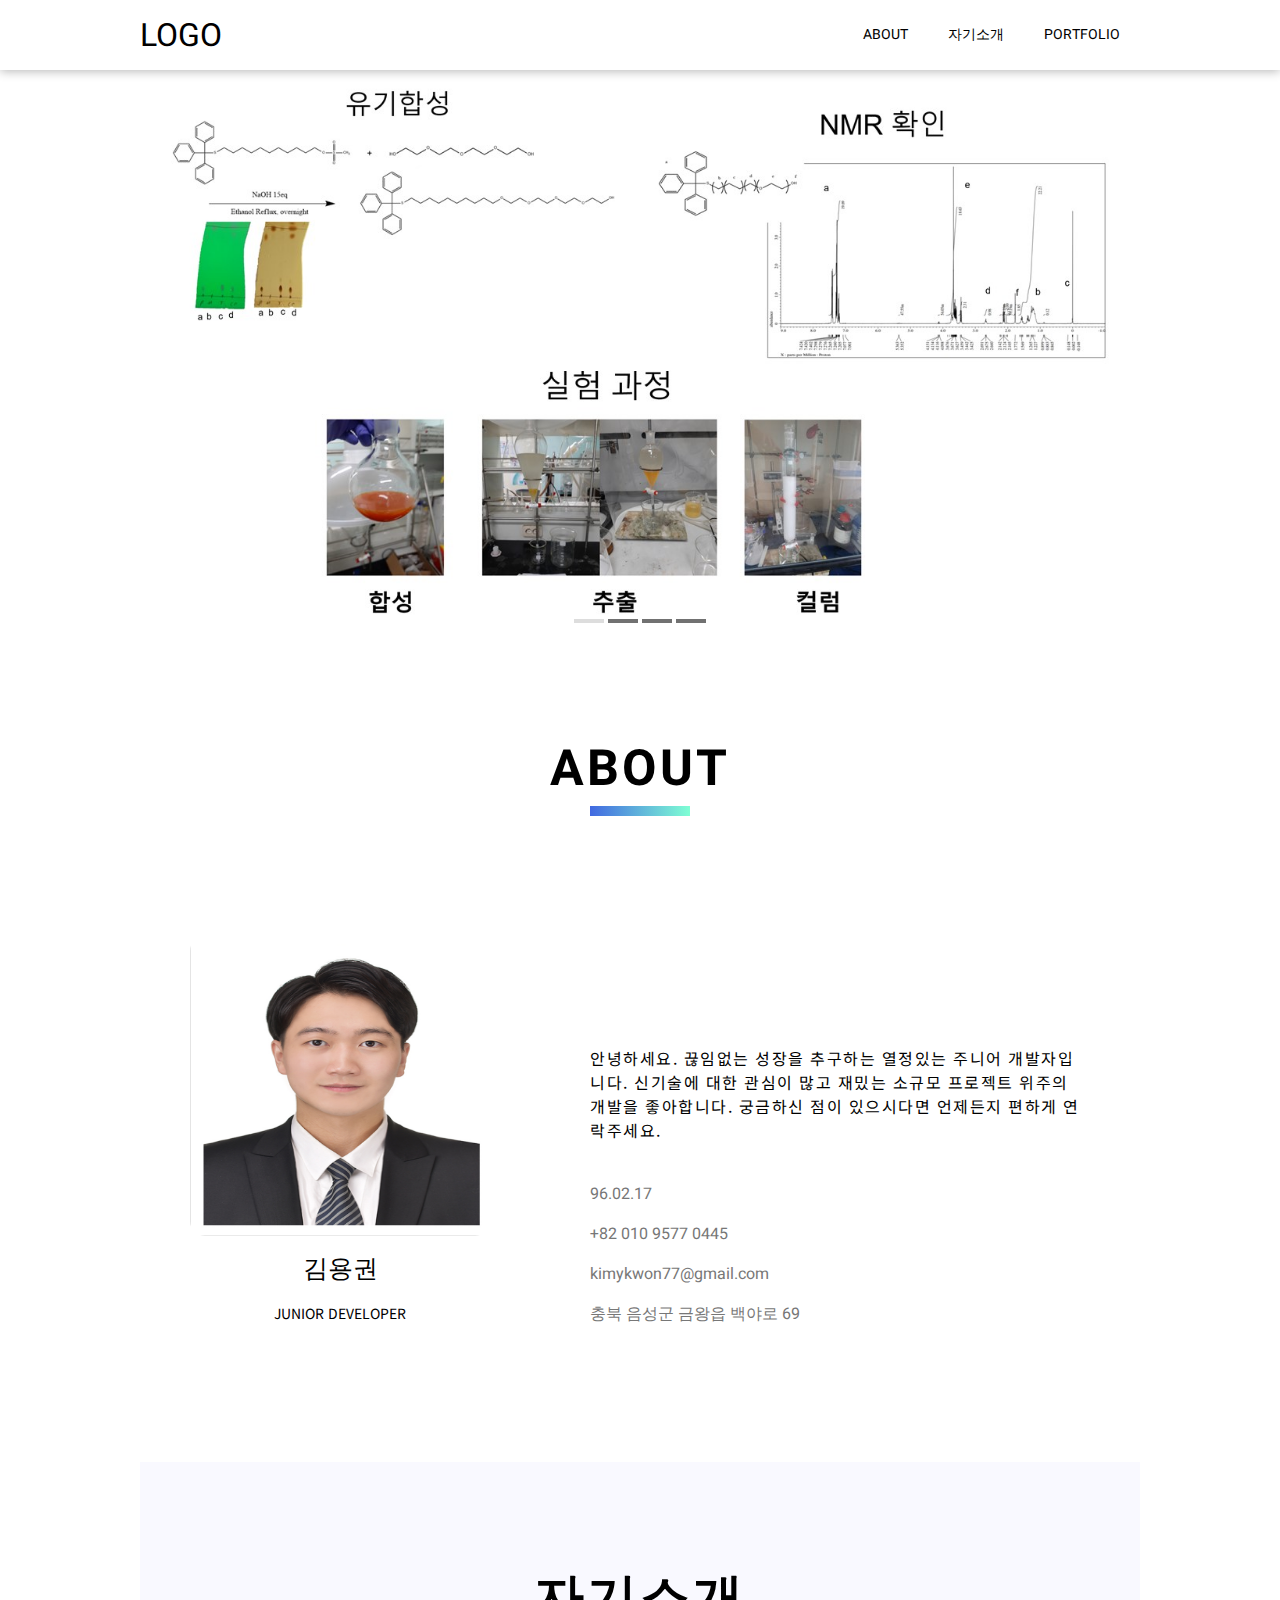
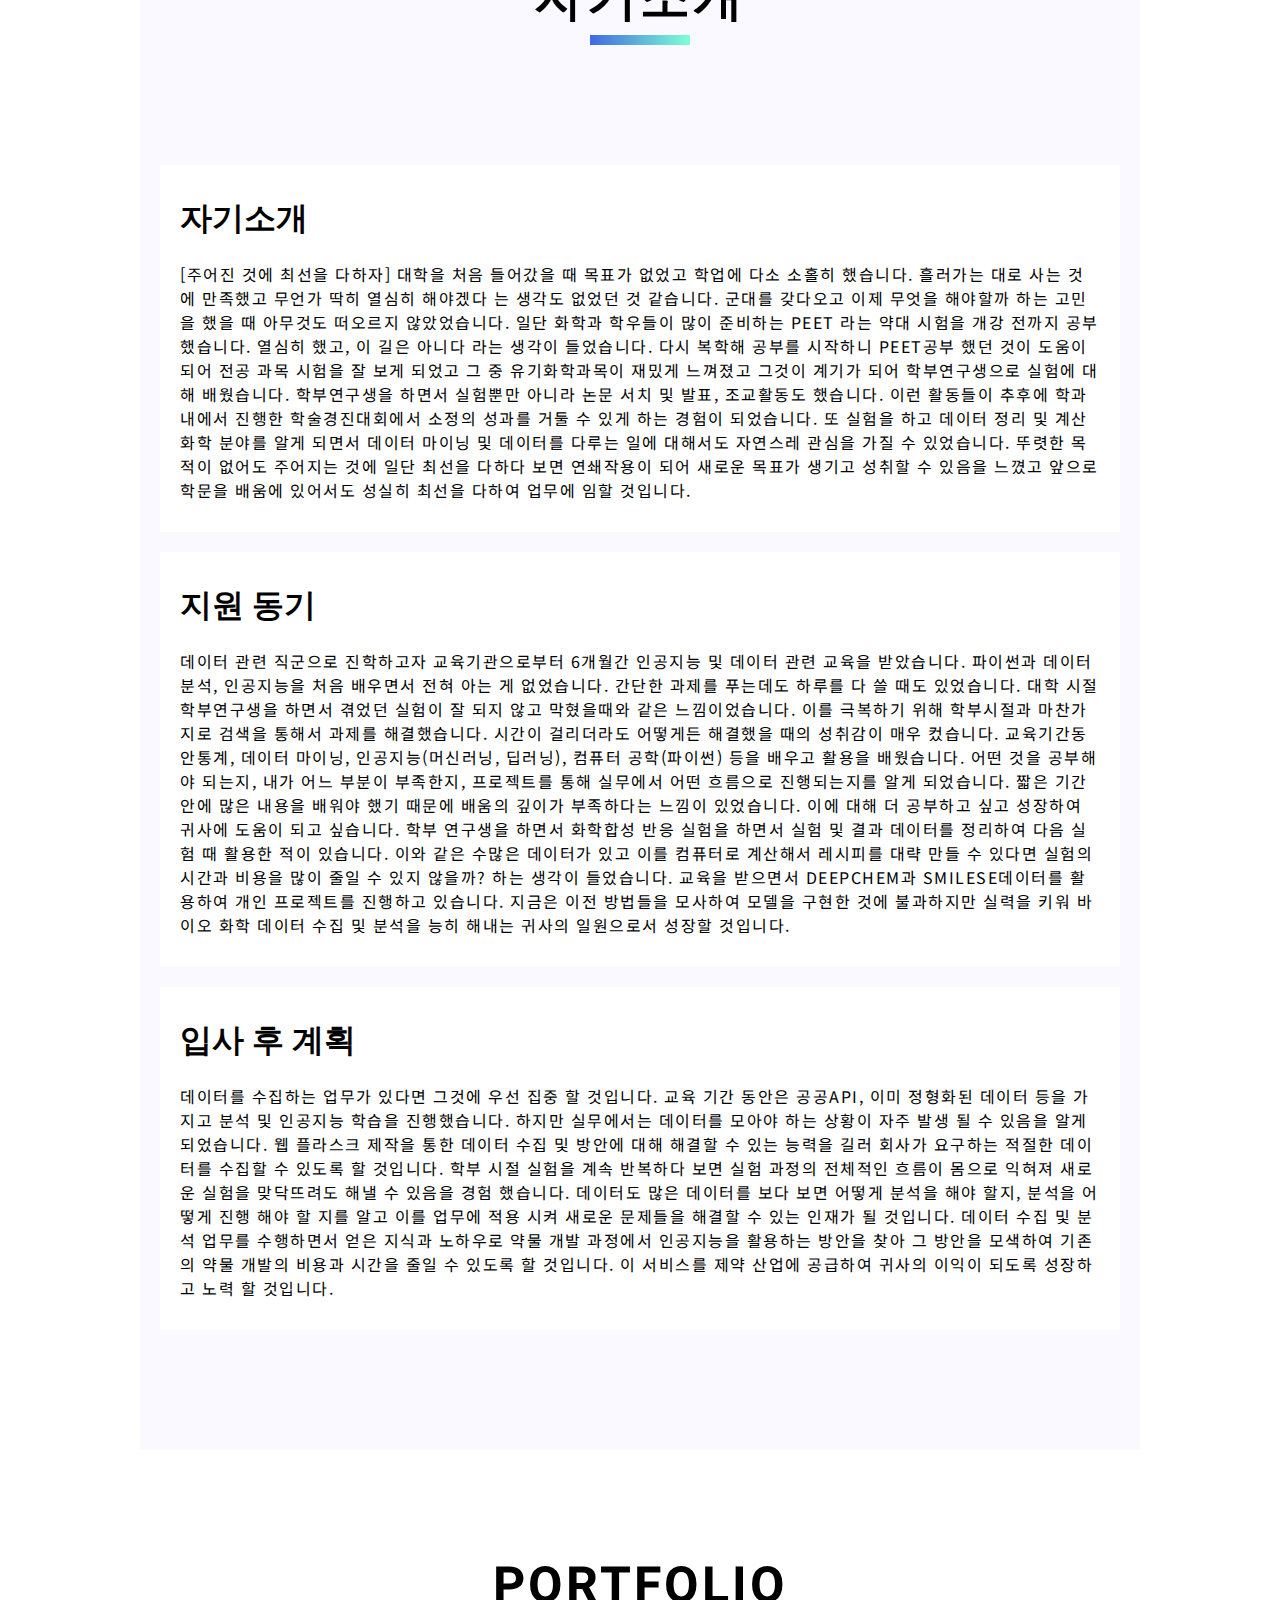
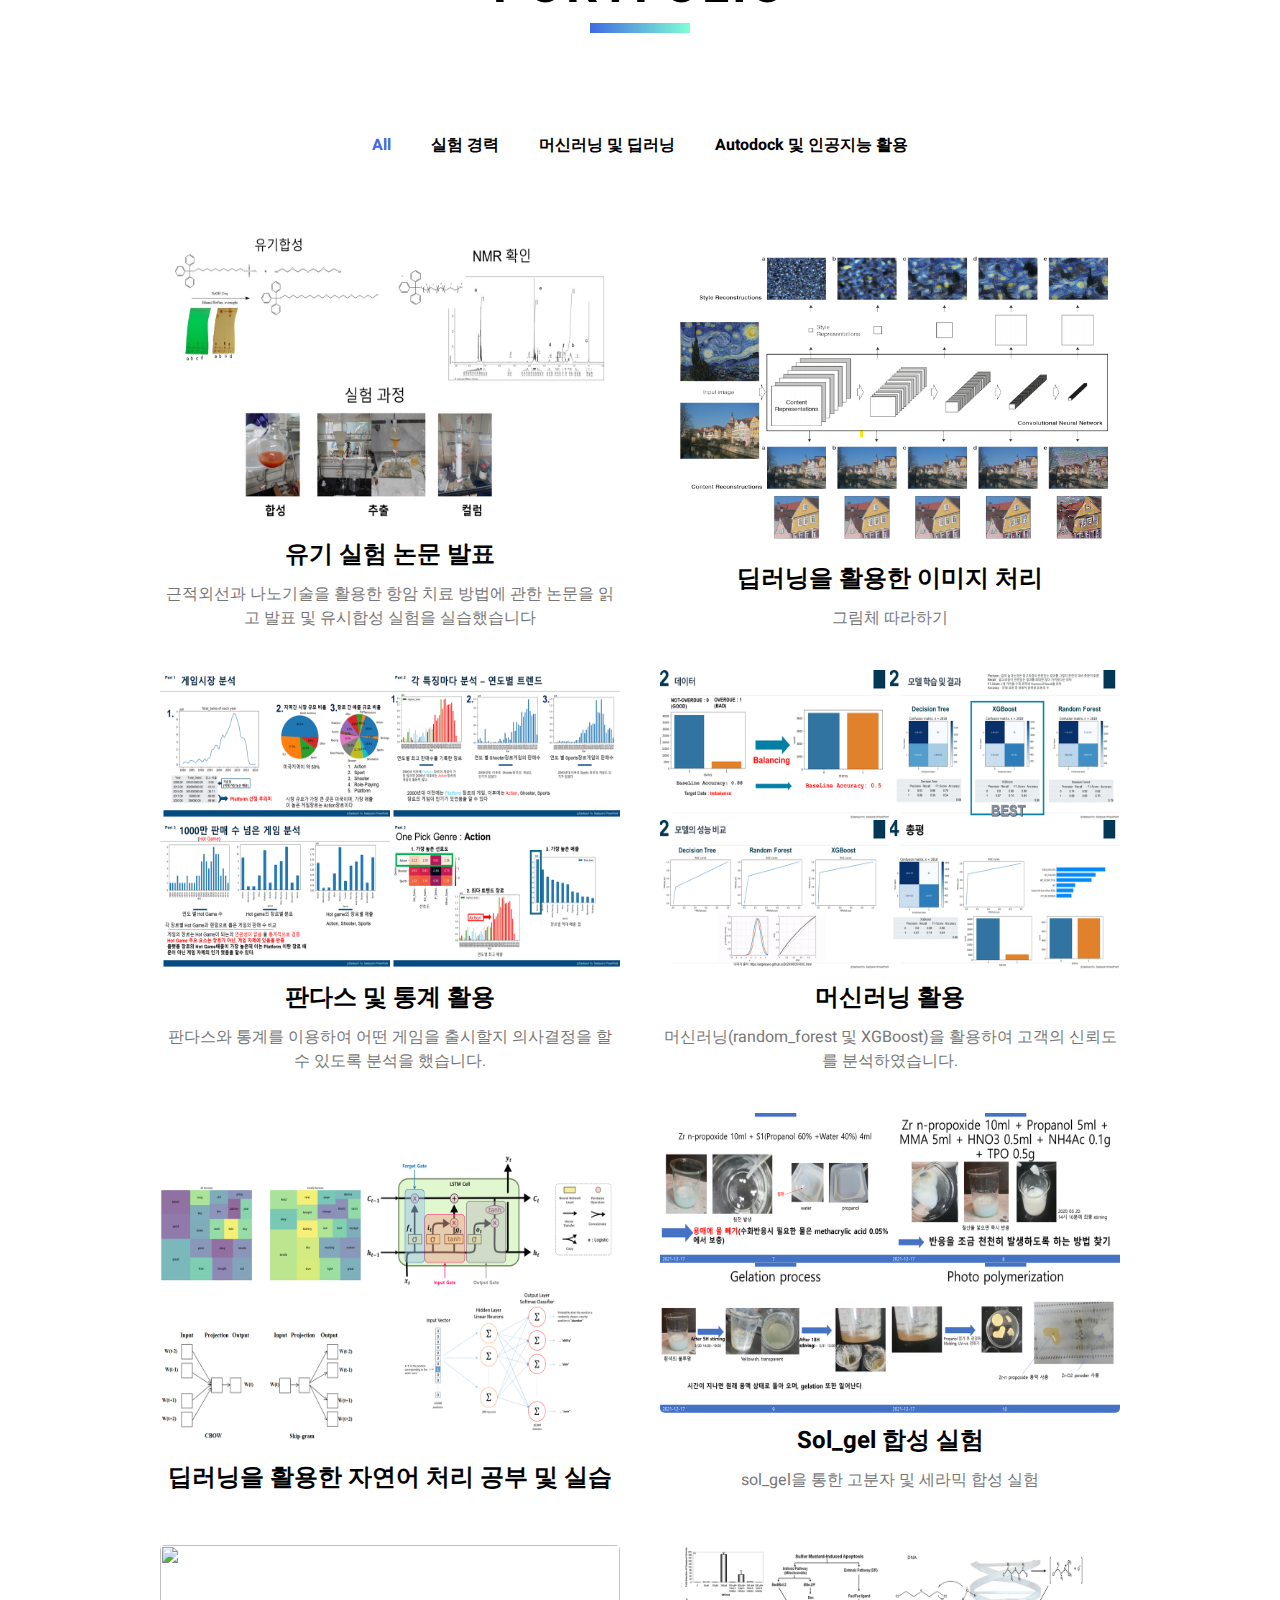
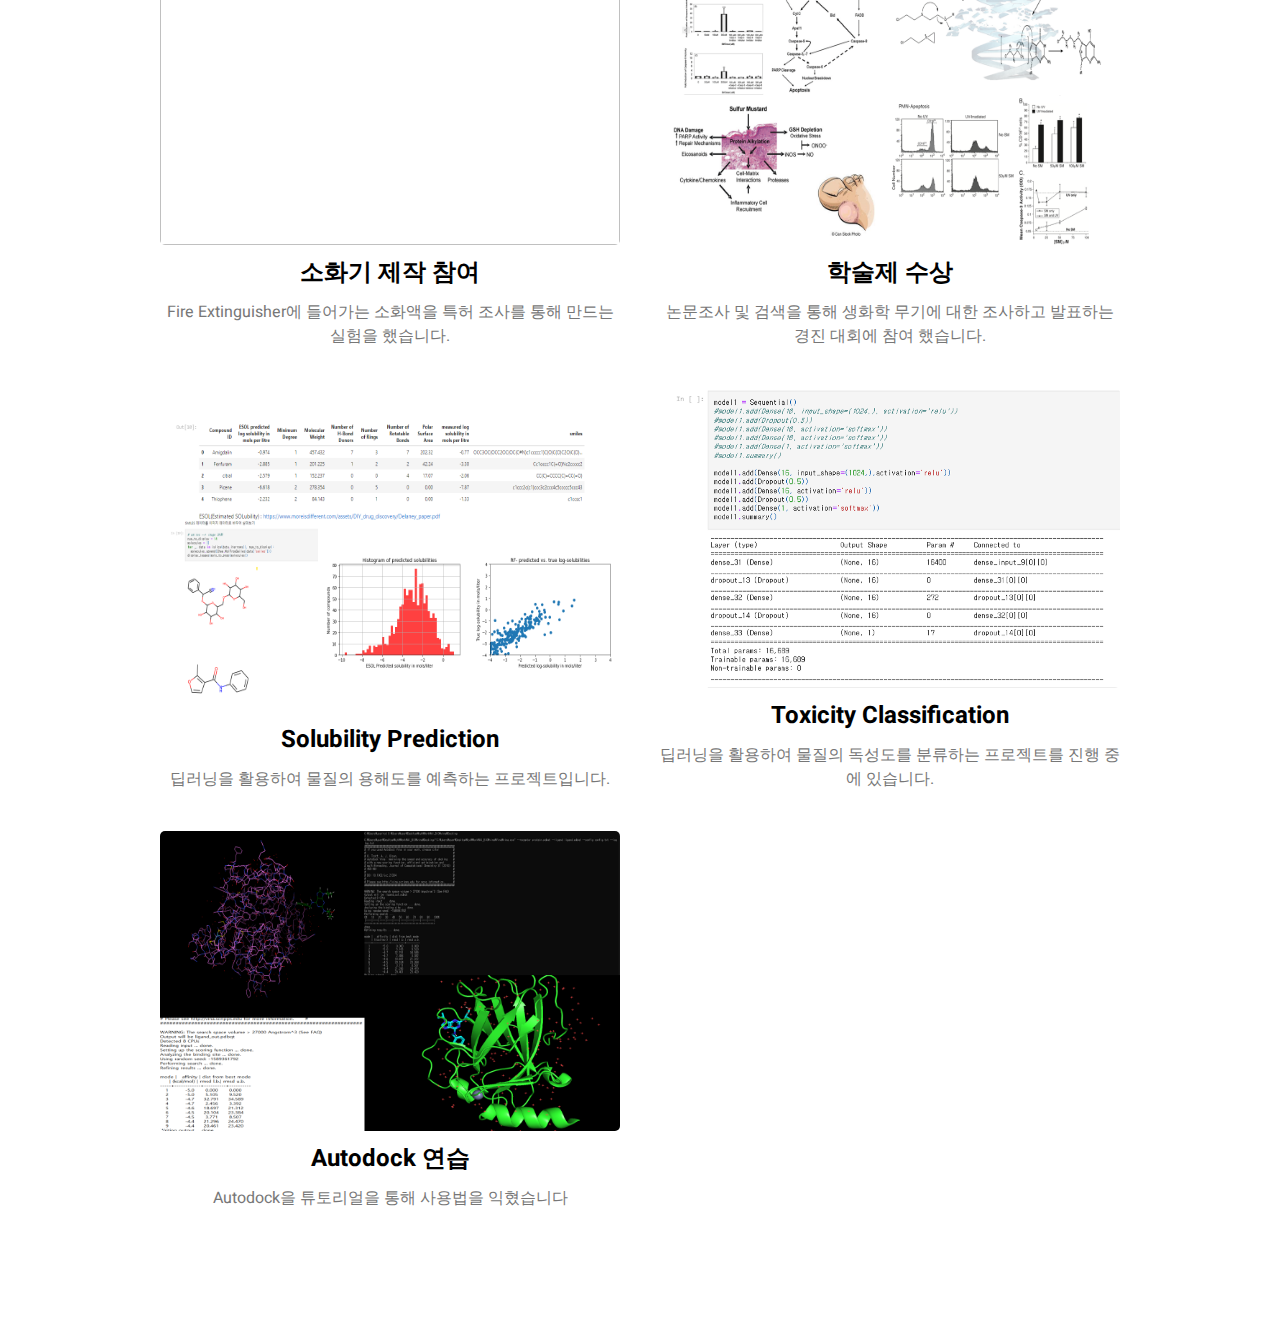
==== index.html @ 61174290 "수정2" ====
<!DOCTYPE HTML>
<html lang="ko">
<head>
	<meta charset="utf-8">
	<meta http-equiv="X-UA-Compatible" content="IE=edge">
	<meta name="viewport" content="width=device-width, initial-scale=1.0, maximum-scale=1.0, minimum-scale=1.0, user-scalable=no">

	<title>Portfolio</title>
	<!-- 인터넷 익스플로러에서 자바스크립트 관련 차단된 컨텐츠 허용 뜨는것 방지-->
	<!-- saved from url=(0013)about:internet -->

	<!-- icon -->
	<link rel="stylesheet" href="https://use.fontawesome.com/releases/v5.6.3/css/all.css" integrity="sha384-UHRtZLI+pbxtHCWp1t77Bi1L4ZtiqrqD80Kn4Z8NTSRyMA2Fd33n5dQ8lWUE00s/" crossorigin="anonymous">

	<!-- fonts -->
	<link href="https://fonts.googleapis.com/css?family=Heebo|Noto+Sans+KR" rel="stylesheet">

	<!-- user style -->
	<link rel="stylesheet" href="portfolio.css">

</head>
<body>

	<header class="header-area navbar-fade" id="header">
		<nav class="navbar">
			<a class="navbar-brand" id="navbarBrand">logo</a>
			<a class="navbar-toggler" id="toggleBtn"><i class="fa fa-bars"></i></a>
			<div class="navbar-menu" id="menu">
				<div class="nav-item"><a class="nav-link" id="navbarAbout">about</a></div>
				<div class="nav-item"><a class="nav-link" id="navbarService">자기소개</a></div> 
				<div class="nav-item"><a class="nav-link" id="navbarPortfolio">portfolio</a></div>				
			</div>
		</nav>
	</header>

	<div class="section-container">
		<div class="welcome-area">
			<div class="container">
				<div class="image-slide fade">
					<img src="img\organic.jpg">
					<div class="numbertext"></div>
				</div>
				<div class="image-slide fade">
					<img src="img/natural.png">
					<div class="numbertext"></div>
				</div>
				<div class="image-slide fade">
					<img src="img/solubility.png">
					<div class="numbertext"></div>
				</div>
				<div class="image-slide fade">
					<img src="img/autodock.png">
					<div class="numbertext"></div>
				</div>

				<a class="image-prev" id="imagePrev">&#10094;</a>
				<a class="image-next" id="imageNext">&#10095;</a>
				
				<div class="dots">
					<span class="dot" id="firstDot"></span> 
					<span class="dot" id="secondDot"></span> 
					<span class="dot" id="thirdDot"></span>
					<span class="dot" id="forthDot"></span>
				</div>
			</div>
		</div>

		<section class="about-area" id="about">
			<div class="title">
				ABOUT
			</div>
			<div class="picture">
				<img src="img/my-image.jpg">
				<div class="name">김용권</div>
				<div class="description">JUNIOR DEVELOPER</div>
			</div>
			<div class="text">
				<div class="intro">
					안녕하세요. 끊임없는 성장을 추구하는 열정있는 주니어 개발자입니다. 신기술에 대한 관심이 많고 재밌는 소규모 프로젝트 위주의 개발을 좋아합니다. 궁금하신 점이 있으시다면 언제든지 편하게 연락주세요.
				</div>
				<ul>
					<li>
						<div class="info">
							<i class="far fa-calendar-alt"></i> 96.02.17
						</div>
					</li>
					<li>
						<div class="info">
							<i class="fas fa-phone"></i> +82 010 9577 0445
						</div>
					</li>
					<li>
						<div class="info">
							<i class="fas fa-envelope"></i> kimykwon77@gmail.com
						</div>
					</li>
					<li>
						<div class="info">
							<i class="fas fa-home"></i> 충북 음성군 금왕읍 백야로 69
						</div>
					</li>
				</ul>
			</div>
		</section>

		<section class="services-area" id="service">
			<div class="title">
				자기소개
			</div>
			<div class="container">

				<div class="item">
					<div class="service">자기소개</div>
					<div class="content">[주어진 것에 최선을 다하자]
						대학을 처음 들어갔을 때 목표가 없었고 학업에 다소 소홀히 했습니다. 흘러가는 대로 사는 것에 만족했고 무언가 딱히 열심히 해야겠다 는 생각도 없었던 것 같습니다. 군대를 갖다오고 이제 무엇을 해야할까 하는 고민을 했을 때 아무것도 떠오르지 않았었습니다. 일단 화학과 학우들이 많이 준비하는 PEET 라는 약대 시험을 개강 전까지 공부 했습니다. 열심히 했고, 이 길은 아니다 라는 생각이 들었습니다. 다시 복학해 공부를 시작하니 PEET공부 했던 것이 도움이 되어 전공 과목 시험을 잘 보게 되었고 그 중 유기화학과목이 재밌게 느껴졌고 그것이 계기가 되어 학부연구생으로 실험에 대해 배웠습니다. 학부연구생을 하면서 실험뿐만 아니라 논문 서치 및 발표, 조교활동도 했습니다. 이런 활동들이 추후에 학과내에서 진행한 학술경진대회에서 소정의 성과를 거둘 수 있게 하는 경험이 되었습니다. 또 실험을 하고 데이터 정리 및 계산화학 분야를 알게 되면서 데이터 마이닝 및 데이터를 다루는 일에 대해서도 자연스레 관심을 가질 수 있었습니다.
						뚜렷한 목적이 없어도 주어지는 것에 일단 최선을 다하다 보면 연쇄작용이 되어 새로운 목표가 생기고 성취할 수 있음을 느꼈고 앞으로 학문을 배움에 있어서도 성실히 최선을 다하여 업무에 임할 것입니다.</div>
				</div>

				<div class="item">
					<div class="service">지원 동기</div>
					<div class="content">데이터 관련 직군으로 진학하고자 교육기관으로부터 6개월간 인공지능 및 데이터 관련 교육을 받았습니다. 파이썬과 데이터 분석, 인공지능을 처음 배우면서 전혀 아는 게 없었습니다. 간단한 과제를 푸는데도 하루를 다 쓸 때도 있었습니다. 대학 시절 학부연구생을 하면서 겪었던 실험이 잘 되지 않고 막혔을때와 같은 느낌이었습니다. 이를 극복하기 위해 학부시절과 마찬가지로 검색을 통해서 과제를 해결했습니다. 시간이 걸리더라도 어떻게든 해결했을 때의 성취감이 매우 컸습니다. 교육기간동안통계, 데이터 마이닝, 인공지능(머신러닝, 딥러닝), 컴퓨터 공학(파이썬) 등을 배우고 활용을 배웠습니다. 어떤 것을 공부해야 되는지, 내가 어느 부분이 부족한지, 프로젝트를 통해 실무에서 어떤 흐름으로 진행되는지를 알게 되었습니다. 짧은 기간안에 많은 내용을 배워야 했기 때문에 배움의 깊이가 부족하다는 느낌이 있었습니다. 이에 대해 더 공부하고 싶고 성장하여 귀사에 도움이 되고 싶습니다.
						학부 연구생을 하면서 화학합성 반응 실험을 하면서 실험 및 결과 데이터를 정리하여 다음 실험 때 활용한 적이 있습니다. 이와 같은 수많은 데이터가 있고 이를 컴퓨터로 계산해서 레시피를 대략 만들 수 있다면 실험의 시간과 비용을 많이 줄일 수 있지 않을까? 하는 생각이 들었습니다. 교육을 받으면서 DEEPCHEM과 SMILESE데이터를 활용하여 개인 프로젝트를 진행하고 있습니다. 지금은 이전 방법들을 모사하여 모델을 구현한 것에 불과하지만 실력을 키워 바이오 화학 데이터 수집 및 분석을 능히 해내는 귀사의 일원으로서 성장할 것입니다.</div>
				</div>

				<div class="item">
					<div class="service">입사 후 계획</div>
					<div class="content">데이터를 수집하는 업무가 있다면 그것에 우선 집중 할 것입니다. 교육 기간 동안은 공공API, 이미 정형화된 데이터 등을 가지고 분석 및 인공지능 학습을 진행했습니다. 하지만 실무에서는 데이터를 모아야 하는 상황이 자주 발생 될 수 있음을 알게 되었습니다. 웹 플라스크 제작을 통한 데이터 수집 및 방안에 대해 해결할 수 있는 능력을 길러 회사가 요구하는 적절한 데이터를 수집할 수 있도록 할 것입니다.
						학부 시절 실험을 계속 반복하다 보면 실험 과정의 전체적인 흐름이 몸으로 익혀져 새로운 실험을 맞닥뜨려도 해낼 수 있음을 경험 했습니다. 데이터도 많은 데이터를 보다 보면 어떻게 분석을 해야 할지, 분석을 어떻게 진행 해야 할 지를 알고 이를 업무에 적용 시켜 새로운 문제들을 해결할 수 있는 인재가 될 것입니다.
						데이터 수집 및 분석 업무를 수행하면서 얻은 지식과 노하우로 약물 개발 과정에서 인공지능을 활용하는 방안을 찾아 그 방안을 모색하여 기존의 약물 개발의 비용과 시간을 줄일 수 있도록 할 것입니다. 이 서비스를 제약 산업에 공급하여 귀사의 이익이 되도록 성장하고 노력 할 것입니다.</div>
			</div>
		</section>

		<section class="portfolio-area" id="portfolio">
			<div class="title">
				PORTFOLIO
			</div>
			<div class="filter">
				<ul class="list">
					<li class="listItem active" id="all">
						All
					</li>
					<li class="listItem" id="uiux">
						실험 경력
					</li>
					<li class="listItem" id="java">
						머신러닝 및 딥러닝
					</li>
					<li class="listItem" id="db">
						Autodock 및 인공지능 활용
					</li>
				</ul>
			</div>
			<div class="container">
				<div class="filterItem uiux">
					<div class="image">
						<div class="overlay"><i class="far fa-image"></i></div>
						<img src="img\organic.jpg">
					</div>
					<div class="main">
						유기 실험 논문 발표
					</div>
					<div class="sub">
						근적외선과 나노기술을 활용한 항암 치료 방법에 관한 논문을 읽고 발표 및 유시합성 실험을 실습했습니다
					</div>
					<div class="text">
						다운로드 경로
						<p>
						<A href="https://github.com/Kim-yk/pharmcad_port/blob/main/study/%ED%99%94%ED%95%99%20%EC%8B%A4%ED%97%98%20%EA%B2%BD%EB%A0%A5%20%EB%B0%8F%20%EC%88%98%EC%83%81/%EC%9C%A0%EA%B8%B0%EC%8B%A4%ED%97%98%EB%B0%8F%20%EB%85%BC%EB%AC%B8%20%EB%B0%9C%ED%91%9C.pptx" target=blank> PPT</A>
						</p>
					</div>
				</div>
			
				<div class="filterItem java">
					<div class="image">
						<div class="overlay"><i class="far fa-image"></i></div>
						<img src="img\deeplearning.png">
					</div>
					<div class="main">
						딥러닝을 활용한 이미지 처리
					</div>
					<div class="sub">
						그림체 따라하기
					</div>
					<div class="text">
						딥러닝을 활용하여 특정 화가의 그림체를 다른 그림이나 사진에 씌워 재탄생 시킬 수 있는 프로젝트입니다.
					    <p>
						<A href = "https://github.com/Kim-yk/pharmcad_port/blob/main/study/%EB%94%A5%EB%9F%AC%EB%8B%9D%EC%9D%84%20%ED%99%9C%EC%9A%A9%ED%95%9C%20%EC%9D%B4%EB%AF%B8%EC%A7%80%20%EC%B2%98%EB%A6%AC.ipynb" target = "blank" > 소스 코드 </A>
						</p>
					</div>
				</div>
				<div class="filterItem java">
					<div class="image">
						<div class="overlay"><i class="far fa-image"></i></div>
						<img src="img/gameanalsys.png">
					</div>
					<div class="main">
						판다스 및 통계 활용
					</div>
					<div class="sub">
						판다스와 통계를 이용하여 어떤 게임을 출시할지 의사결정을 할 수 있도록 분석을 했습니다.
					</div>
					<div class="text">
						판다스 및 통계를 이용했습니다.
						<p>
						<A href = "https://github.com/Kim-yk/pharmcad_port/blob/main/study/%ED%8C%90%EB%8B%A4%EC%8A%A4%EC%99%80%20%ED%86%B5%EA%B3%84%EB%A5%BC%20%ED%99%9C%EC%9A%A9%ED%95%9C.%20%EA%B2%8C%EC%9E%84%EC%8B%9C%EC%9E%A5%20%EB%B6%84%EC%84%9D.ipynb" target = "blank" > 소스 코드 </A>
						</p>
					</div>
				</div>
				<div class="filterItem java">
					<div class="image">
						<div class="overlay"><i class="far fa-image"></i></div>
						<img src="img/client.png">
					</div>
					<div class="main">
						머신러닝 활용
					</div>
					<div class="sub">
						머신러닝(random_forest 및 XGBoost)을 활용하여 고객의 신뢰도를 분석하였습니다.
					</div>
					<div class="text">
						아래의 링크에 소스코드 및 발표영상이 담겨져 있습니다.
						<p>
						<A href = "https://github.com/Kim-yk/pharmcad_port/blob/main/study/%EB%A8%B8%EC%8B%A0%EB%9F%AC%EB%8B%9D%EC%9D%84%20%ED%99%9C%EC%9A%A9%ED%95%9C%20%EC%B9%B4%EB%93%9C%20%EA%B3%A0%EA%B0%9D%20%EC%8B%A0%EB%A2%B0%20%EB%B6%84%EC%84%9D.ipynb" target = "blank" > 소스 코드 </A>
						</p>
					</div>
				</div>
				<div class="filterItem java">
					<div class="image">
						<div class="overlay"><i class="far fa-image"></i></div>
						<img src="img/natural.png">
					</div>
					<div class="main">
						딥러닝을 활용한 자연어 처리 공부 및 실습
					</div>
					<div class="sub">

					</div>
					<div class="text">
						자연어 처리 공부
						<p>
						<A href = "https://github.com/Kim-yk/ds-section4-sprint2" target = "blank" > 소스 코드 </A>
						</p>
					</div>
				</div>
				<div class="filterItem uiux">
					<div class="image">
						<div class="overlay"><i class="far fa-image"></i></div>
						<img src="img/solgel.png">
					</div>
					<div class="main">
						Sol_gel 합성 실험
					</div>
					<div class="sub">
						sol_gel을 통한 고분자 및 세라믹 합성 실험
					</div>
					<div class="text">
						<A href="https://github.com/Kim-yk/pharmcad_port/blob/main/study/%ED%99%94%ED%95%99%20%EC%8B%A4%ED%97%98%20%EA%B2%BD%EB%A0%A5%20%EB%B0%8F%20%EC%88%98%EC%83%81/solgel.pptx" target="blank">발표 자료</A>
					</div>
				</div>
				<div class="filterItem uiux">
					<div class="image">
						<div class="overlay"><i class="far fa-image"></i></div>
						<img src="./img/슬라이드1.png">
					</div>
					<div class="main">
						소화기 제작 참여
					</div>
					<div class="sub">
						Fire Extinguisher에 들어가는 소화액을 특허 조사를 통해 만드는 실험을 했습니다. 
					</div>
					<div class="text">
						<A href="https://github.com/Kim-yk/pharmcad_port/blob/main/study/%ED%99%94%ED%95%99%20%EC%8B%A4%ED%97%98%20%EA%B2%BD%EB%A0%A5%20%EB%B0%8F%20%EC%88%98%EC%83%81/%EC%86%8C%ED%99%94%EA%B8%B0.pptx" target="blank">소화액 제작 자료 링크</A>
					</div>
				</div>
				<div class="filterItem uiux">
					<div class="image">
						<div class="overlay"><i class="far fa-image"></i></div>
						<img src="img/학술제.png">
					</div>
					<div class="main">
						학술제 수상
					</div>
					<div class="sub">
						논문조사 및 검색을 통해 생화학 무기에 대한 조사하고 발표하는 경진 대회에 참여 했습니다.
					</div>
					<div class="text">
						<A href="https://github.com/Kim-yk/pharmcad_port/tree/main/study/%ED%99%94%ED%95%99%20%EC%8B%A4%ED%97%98%20%EA%B2%BD%EB%A0%A5%20%EB%B0%8F%20%EC%88%98%EC%83%81/%ED%95%99%EC%88%A0%EC%A0%9C" target="blank">학술제 링크</A>
					</div>
				</div>
				<div class="filterItem db">
					<div class="image">
						<div class="overlay"><i class="far fa-image"></i></div>
						<img src="img/solubility.png">
					</div>
					<div class="main">
						Solubility Prediction
					</div>
					<div class="sub">
						딥러닝을 활용하여 물질의 용해도를 예측하는 프로젝트입니다.
					</div>
					<div class="text">
						GraphConv과 rdkit을 이용하여 smiles 형태의 분자 데이터를 통해 용해도를 예측해보았습니다.
						<p>
							<A href="https://github.com/Kim-yk/pharmcad_port/blob/main/AIBIO/solubility(F).ipynb" target="blank">Solubility.ipynb</A>
						</p>
					</div>
				</div>
				<div class="filterItem db">
					<div class="image">
						<div class="overlay"><i class="far fa-image"></i></div>
						<img src="img/tox.png">
					</div>
					<div class="main">
						Toxicity Classification
					</div>
					<div class="sub">
						딥러닝을 활용하여 물질의 독성도를 분류하는 프로젝트를 진행 중에 있습니다.
					</div>
					<div class="text">
						아직은 미완성이지만 deepchem 라이브러리및 Tox21데이터를 활용하여 독성도 분류를 하는 개인 프로젝트를 진행 중에 있습니다.
						<p>
							<A href="https://github.com/Kim-yk/pharmcad_port/blob/main/AIBIO/Toxicity.ipynb" target="blank">Tox21.ipynb</A>
						</p>
					</div>
				</div>
				<div class="filterItem db">
					<div class="image">
						<div class="overlay"><i class="far fa-image"></i></div>
						<img src="img/autodock.png">
					</div>
					<div class="main">
						Autodock 연습
					</div>
					<div class="sub">
						Autodock을 튜토리얼을 통해 사용법을 익혔습니다
					</div>
					<div class="text">
						명령어를 통해 단백질과 리간드를 합치는 과정을 진행했고 한번에 수많은 데이터를 처리하기 위해서 Autodock의 변형 버젼인 Autodock-GPU에 대해 공부하고 있습니다.
						<p>
							<A href="https://github.com/Kim-yk/autodock-gpu" target="blank">Autodock_GPU 링크</A>
						</p>
					</div>
				</div>
			</div>
		</section>
	</div>

	<div id="portfolioModal" class="modal"b>
		<span class="close" id="modalClose">&times;</span>
		<div class="container">
			<img id="modalImage">
			<div id="modalMain" class="modal-main"></div>
			<div id="modalSub" class="modal-sub"></div>
			<div id="modalText" class="modal-text"></div>
		</div>
	</div>

	<script src="portfolio.js"></script>
</body>
</html>
---- portfolio.css ----
/* COMMON */
* {
    margin: 0;
    padding: 0;
    font-size: 0;
}

body {
    box-sizing: border-box;
    -webkit-box-sizing: border-box;
    -moz-box-sizing: border-box;
    word-break: break-all;
    font-family: 'Heebo', sans-serif;
}

img {
    width: 100%;
    height: 100%;
}

a {
    text-decoration: none;
    font-size: 14px;
    text-transform: uppercase;
}

ul {
    list-style-type: none;
}

/* HEADER */
.header-area {
    position: relative;
    top: 0;
    left: 0;
    width: 100%;
    z-index: 99;
    background-color: white;
    box-shadow: 0 1px 10px rgba(0, 0, 0, 0.3);
}

.navbar-fade {
    animation-name: navbar-fade;
    animation-duration: 0.5s;
    -webkit-animation-name: navbar-fade;
    -webkit-animation-duration: 0.5s;
}

@keyframes navbar-fade {
    from { opacity: .4}
    to { opacity: 1 }
}

@-webkit-keyframes navbar-fade {
    from { opacity: .4}
    to { opacity: 1 }
}

.header-area.navbar-fixed {
    position: fixed;
}

.header-area > .navbar {
    width: calc(100% - 120px);
    margin: 0 60px;
    overflow: hidden;
}

@media (min-width: 992px) {
    .header-area > .navbar {
        max-width: 900px;
        margin: 0 auto;
    }
}

@media (min-width: 1200px) {
    .header-area > .navbar {
        max-width: 1000px;
    }    
}

.header-area > .navbar > .navbar-brand {
    display: inline-block;
    position: absolute;
    top: 50%;
    transform: translateY(-50%);
    font-size: 32px;
    cursor: pointer;
}

.header-area > .navbar > .navbar-toggler * {
    font-size: 32px;
}

.header-area > .navbar > .navbar-toggler {
    float: right;
    height: 70px;
    line-height: 70px;
    font-size: 32px;
    cursor: pointer;
}

@media(min-width: 992px) {
    .header-area > .navbar > .navbar-toggler {
        display: none;
    }
}

.header-area > .navbar > .navbar-menu {
    position: absolute;
    background-color: rgba(0, 0, 0, 0.5);
    top: 70px;
    left: 0;
    width: 100%;
    height: 0;
    transition: 0.5s ease;
    overflow: hidden;
}

.header-area > .navbar > .navbar-menu.show {
    height: 200px;
}

.header-area > .navbar > .navbar-menu > .nav-item {
    float: none;
    display: block;
    height: 50px;
    line-height: 50px;
}

.header-area > .navbar > .navbar-menu > .nav-item:hover * {
    background-color: rgba(0, 0, 0, 0.4);
}

.header-area > .navbar > .navbar-menu > .nav-item > .nav-link {
    display: block;
    padding-left: 50px;
    color: white;
    cursor: pointer;
}

@media (min-width: 992px) {
    .header-area > .navbar > .navbar-menu {
        position: relative;
        background-color: transparent;
        float: right;
        top: 0;
        width: auto;
        height: auto;
        transition: none;
    }

    .header-area > .navbar > .navbar-menu.show {
        height: auto;
    }

    .header-area > .navbar > .navbar-menu > .nav-item {
        display: inline-block;
        height: 70px;
        line-height: 70px;
    }

    .header-area > .navbar > .navbar-menu > .nav-item:hover * {
        background-color: transparent;
    }

    .header-area > .navbar > .navbar-menu > .nav-item > .nav-link {
        display: block;
        padding: 0 20px;
        color: black;
    }
}

/* SECTION CONTAINER */
.section-container {
	max-width: 1000px;
	margin: 0 auto;
}


/* WELCOME AREA */
.welcome-area {
	height: auto;
}

.welcome-area > .container {
	position: relative;
	height: 100%;
}

.welcome-area > .container > .image-slide {
	height: 100%;
}

.welcome-area > .container > .image-prev,
.welcome-area > .container > .image-next {
	cursor: pointer;
	position: absolute;
	top: 50%;
	width: auto;
	padding: 16px;
	margin-top: -22px;
	color: white;
	font-weight: bold;
	font-size: 18px;
	transition: 0.6s ease;
	border-radius: 0 3px 3px 0;
	user-select: none;
}

.welcome-area > .container > .image-next {
	right: 0;
	border-radius: 3px 0 0 3px;
}

.welcome-area > .container > .image-prev:hover,
.welcome-area > .container > .image-next:hover {
	background-color: rgba(0,0,0,0.8);
}

.welcome-area > .container > .dots {
	position: absolute;
	width: 100%;
	bottom: 10px;
	text-align: center;
}

.welcome-area > .container > .dots > .dot {
	cursor: pointer;
	height: 4px;
	width: 30px;
	margin: 0 2px;
	background-color: #717171;
	display: inline-block;
	transition: background-color 0.6s ease;
}

.welcome-area > .container > .dots > .dot.active,
.welcome-area > .container > .dots > .dot:hover {
	background-color: #ddd;
}

.welcome-area > .container > .fade {
	-webkit-animation-name: fade;
	-webkit-animation-duration: 1.5s;
	animation-name: fade;
	animation-duration: 1.5s;
}

@-webkit-keyframes fade {
	from {opacity: .4} 
	to {opacity: 1}
}

@keyframes fade {
	from {opacity: .4} 
	to {opacity: 1}
}


/* SECTION */
section {
    padding: 100px 0;
}

.title {
    font-size: 50px;
    font-weight: bold;
    text-align: center;
    letter-spacing: 3px;
    padding-bottom: 100px;
}

.title::after {
    content: "";
    display: block;
    width: 100px;
    height: 10px;
    margin: 0 auto;
    background-image: linear-gradient(to right, royalblue, aquamarine);
}


/* ABOUT AREA */
.about-area {
	height: auto;
	position: relative;
}

.about-area > .picture {
	display: block;
	text-align: center;
	padding: 20px;
}

@media (min-width: 992px) {
	.about-area > .picture {
		width: calc(40% - 40px);
		display: inline-block;
	}
}

.about-area > .picture > img {
	max-width: 300px;
	max-height: 300px;
	border-radius: 15px;
}

.about-area > .picture > .name {
	font-size: 25px;
	text-align: center;
	padding: 15px 0;
}

.about-area > .picture > .description {
	font-size: 14px;
	font-family: 'Noto Sans KR', sans-serif;
}

.about-area > .text {
	display: block;
	padding: 30px;
}

@media (min-width: 992px) {
	.about-area > .text {
		width: calc(60% - 100px);
		display: inline-block;
		padding: 0 50px;
	}
}

.about-area > .text * {
	font-size: 16px;
}

.about-area > .text > .intro {
	padding: 20px 0;
	font-family: 'Noto Sans KR', sans-serif;
	letter-spacing: 1.5px;
}

.about-area > .text > ul {
	padding: 20px 0;
}

.about-area > .text > ul > li {
	height: 40px;
}

.about-area > .text > ul > li > .info {
	color: #777;
}

.about-area > .text > ul > li > .info > i {
	color: royalblue;
}

.about-area > .text > .sns {
	text-align: right;
}

@media (min-width: 992px) {
	.about-area > .text > .sns {
		text-align: left;
	}
}

.about-area > .text > .sns > a {
	width: 50px;
	line-height: 50px;
	background-color: #eee;
	border-radius: 5px;
	font-size: 16px;
	display: inline-block;
	text-align: center;
	cursor: pointer;
}

.about-area > .text > .sns > a:hover {
	background-image: linear-gradient(to right, royalblue , aquamarine);
}


 /*SERVICES AREA 여기 원래 주석 처리*/
.services-area {
	height: auto;
	background-color: #f9f9ff;
}

.services-area > .container {
	text-align: center;
}

.services-area > .container > .item {
	height: auto;
	background-color: white;
	padding: 20px;
	margin: 20px;
	text-align: left;
	transition: all 0.5s ease;
}

.services-area > .container > .item:hover {
	transform: scale(1.015);
	box-shadow: 0 6px 20px 0 rgba(0, 0, 0, 0.2);
}

.services-area > .container > .item > .icon {
	padding: 10px 0;
	display: inline-block;
}

.services-area > .container > .item > .icon > span > i {
	font-size: 48px;
	color: #aaa;
}

.services-area > .container > .item > .service {
	font-size: 32px;
	font-weight: bold;
	padding: 10px 0;
}


.services-area > .container > .item > .content {
	font-size: 16px;
	font-family: 'Noto Sans KR', sans-serif;
	letter-spacing: 1.5px;
	padding: 10px 0;
}

/* PORTFOLIO AREA */
.portfolio-area {
	height: auto;
}

.portfolio-area > .filter > .list {
	text-align: center;
}

.portfolio-area > .filter > .list > .listItem {
	display: inline-block;
	font-weight: bold;
	padding: 0 20px;
	font-size: 16px;
	cursor: pointer;
}

.portfolio-area > .filter > .list > .listItem:hover,
.portfolio-area > .filter > .list > .listItem.active {
	color: royalblue;
}

.portfolio-area > .container {
	padding-top: 50px;
}

.portfolio-area > .container > .filterItem {
	display: none;
	width: calc(100% - 40px);
	margin: 20px;
	text-align: center;
}

@media (min-width: 992px) {
	.portfolio-area > .container > .filterItem {
		width: calc(50% - 40px);
	}
}

.portfolio-area > .container > .filterItem.show {
	display: inline-block;
}

.portfolio-area > .container > .filterItem > .image {
	position: relative;
	max-height: 700px;
}

@media (min-width: 992px) {
	.portfolio-area > .container > .filterItem > .image {
		height: 300px;
	}
}

.portfolio-area > .container > .filterItem > .image > .overlay {
	position: absolute;
	top: 0;
	left: 0;
	width: 100%;
	height: 100%;
	opacity: 0;
	transition: all 300ms ease;
	cursor: pointer;
}

.portfolio-area > .container > .filterItem > .image:hover > .overlay {
	background-image: linear-gradient(to right, royalblue , aquamarine);
	opacity: 0.9;
}

.portfolio-area > .container > .filterItem > .image > .overlay > i {
	position: absolute;
	top: 50%;
	left: 50%;
	transform: translate(-50%, -50%);
	color: white;
	font-size: 48px;
}

.portfolio-area > .container > .filterItem > .image > img {
	border-radius: 5px;
}

.portfolio-area > .container > .filterItem > .main {
	font-size: 24px;
	font-weight: bold;
	padding: 10px 0;
}

.portfolio-area > .container > .filterItem > .sub {
	font-size: 16px;
	color: #777;
}

.portfolio-area > .container > .filterItem > .text {
	display: none;
}

#portfolioModal {
	display: none;
	position: fixed; 
	z-index: 100;
	left: 0;
	top: 0;
	width: 100%;
	height: 100%;
	overflow: auto;
	background-color: rgba(0,0,0,0.9);
	text-align: center;
	overflow: hidden;
}

#portfolioModal > .close {
	display: block;
	text-align: right;
	color: #f1f1f1;
	font-size: 40px;
	font-weight: bold;
	transition: 0.3s;
	cursor: pointer;
	padding: 0 20px;
}

#portfolioModal > .close:hover,
#portfolioModal > .close:focus {
	color: #bbb;
}

#portfolioModal > .container {
	width: 100%;
	height: auto;
}

#portfolioModal > .container > img {
	width: calc(100% - 40px);
	padding: 20px;
}

@media (min-width: 992px) {
	#portfolioModal > .container > img {
		max-width: 700px;
	}
}

#portfolioModal > .container > .modal-main {
	position: relative;
	font-size: 24px;
	font-weight: bold;
	color: white;
	padding: 10px 0;
}

#portfolioModal > .container > .modal-sub {
	font-size: 20px;
	color: white;
	padding: 10px 0;
}

#portfolioModal > .container > .modal-text {
	font-size: 16px;
	color: #bbb;
}

/* FOOTER AREA */
.footer-area {
	height: auto;
	text-align: center;
	background-color: black;
}

.footer-area * {
	color: white;
}

.footer-area > .sns > .item {
	display: inline-block;
	padding: 10px;
	cursor: pointer;
}

.footer-area > .sns > .item > i {
	font-size: 24px;
}

.footer-area > .info > p {
	font-size: 16px;
	padding: 10px 0;
}
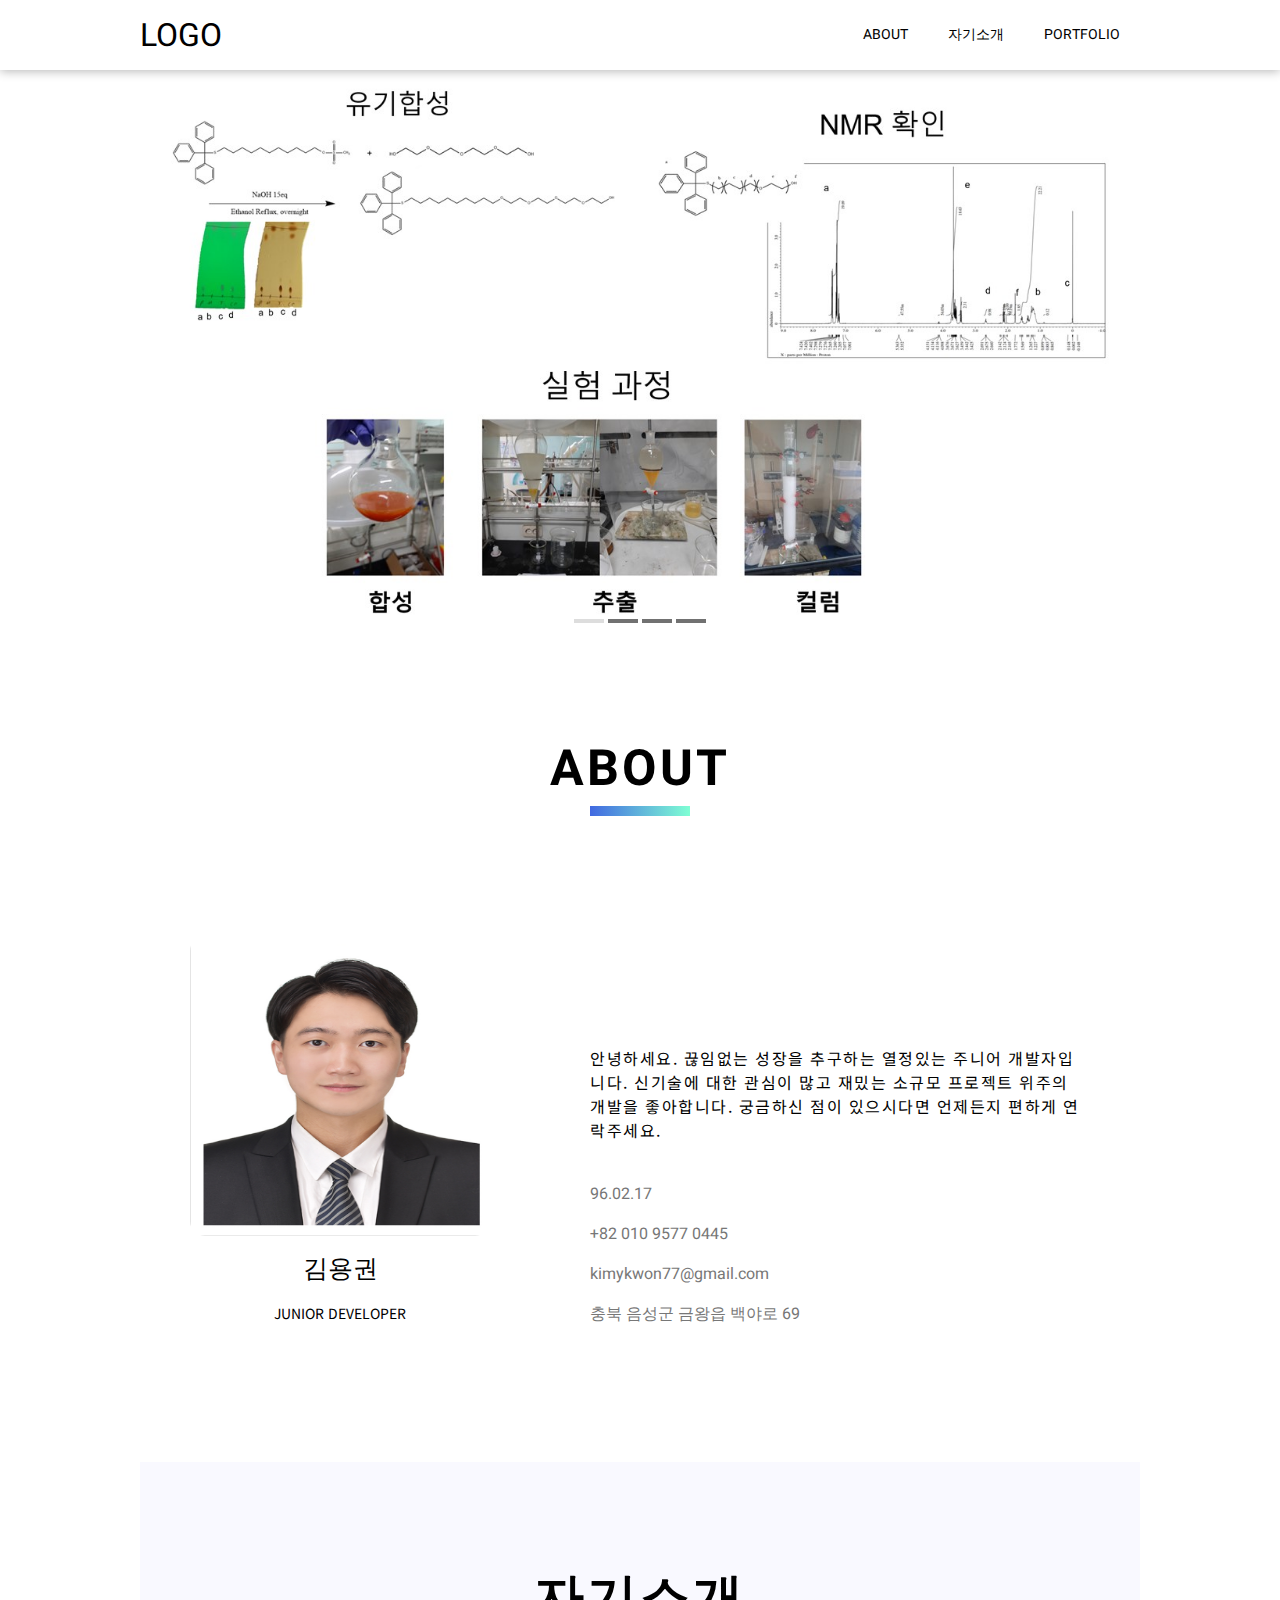
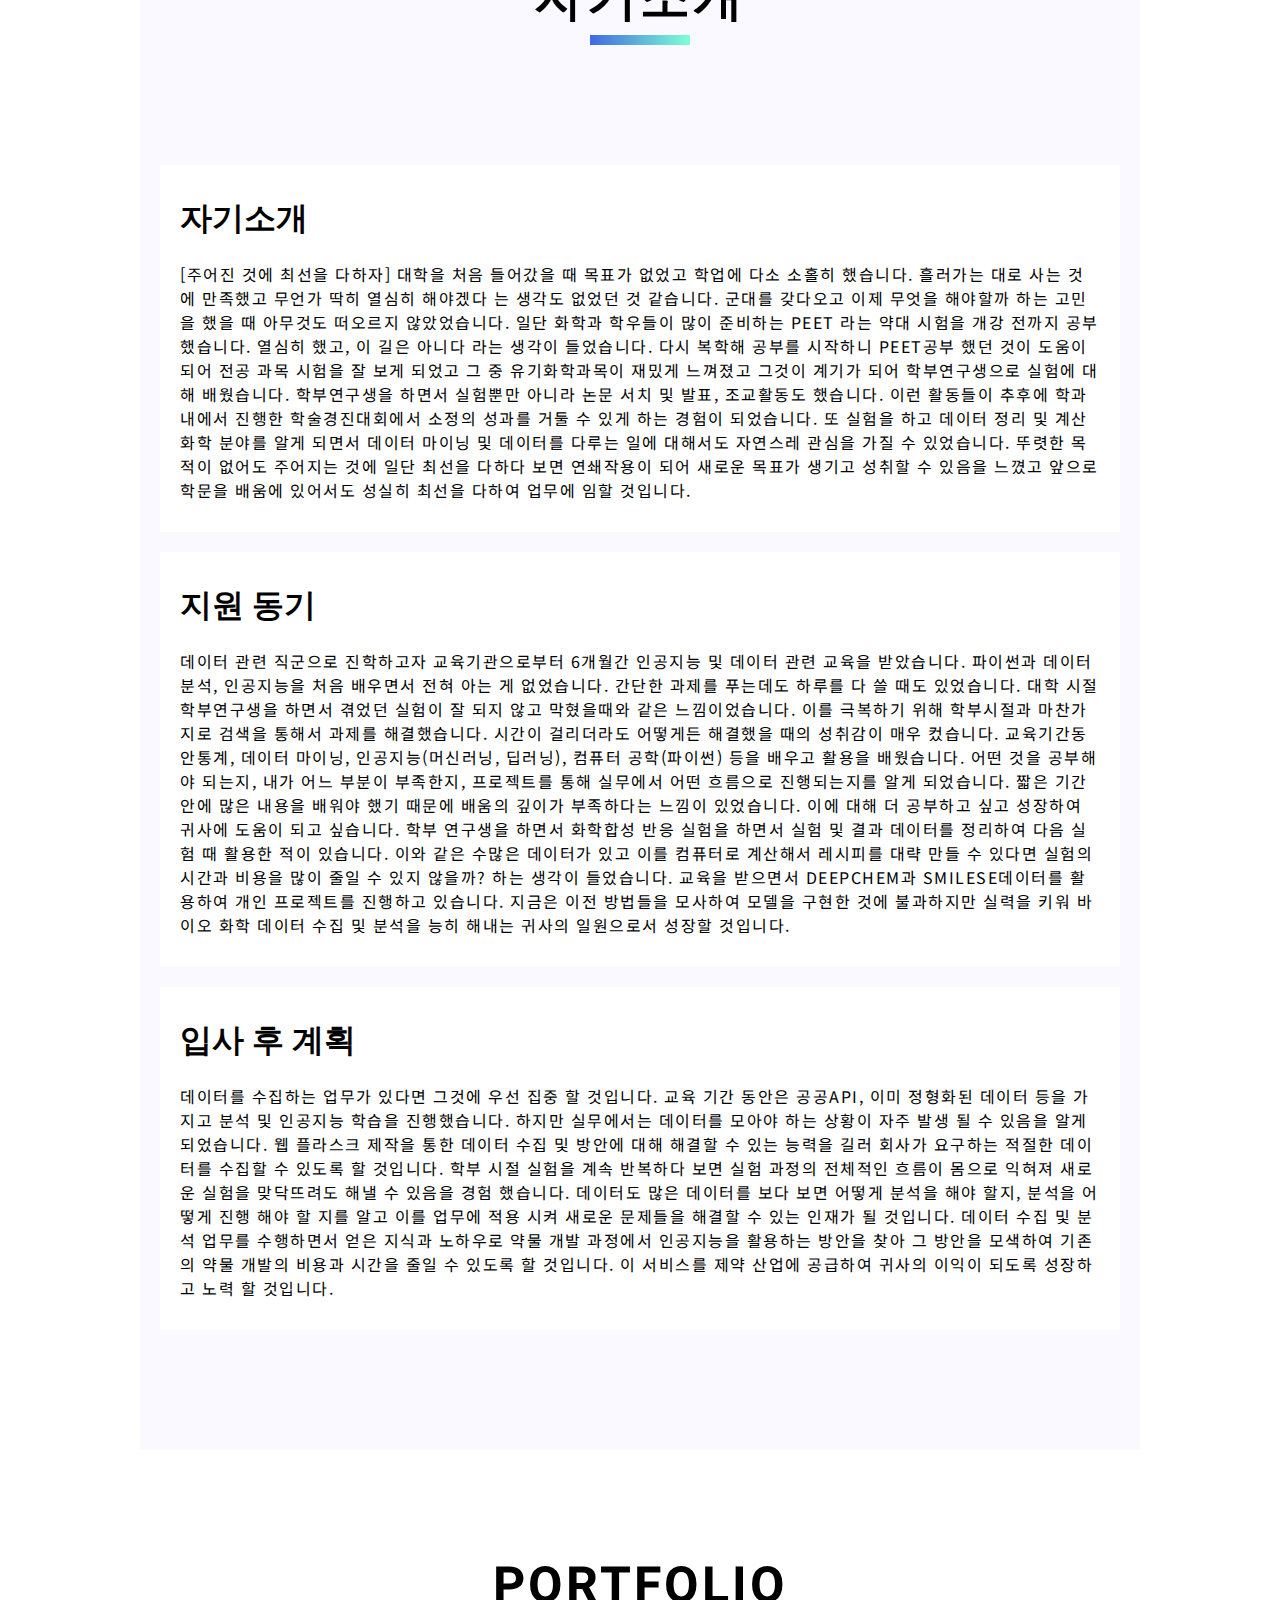
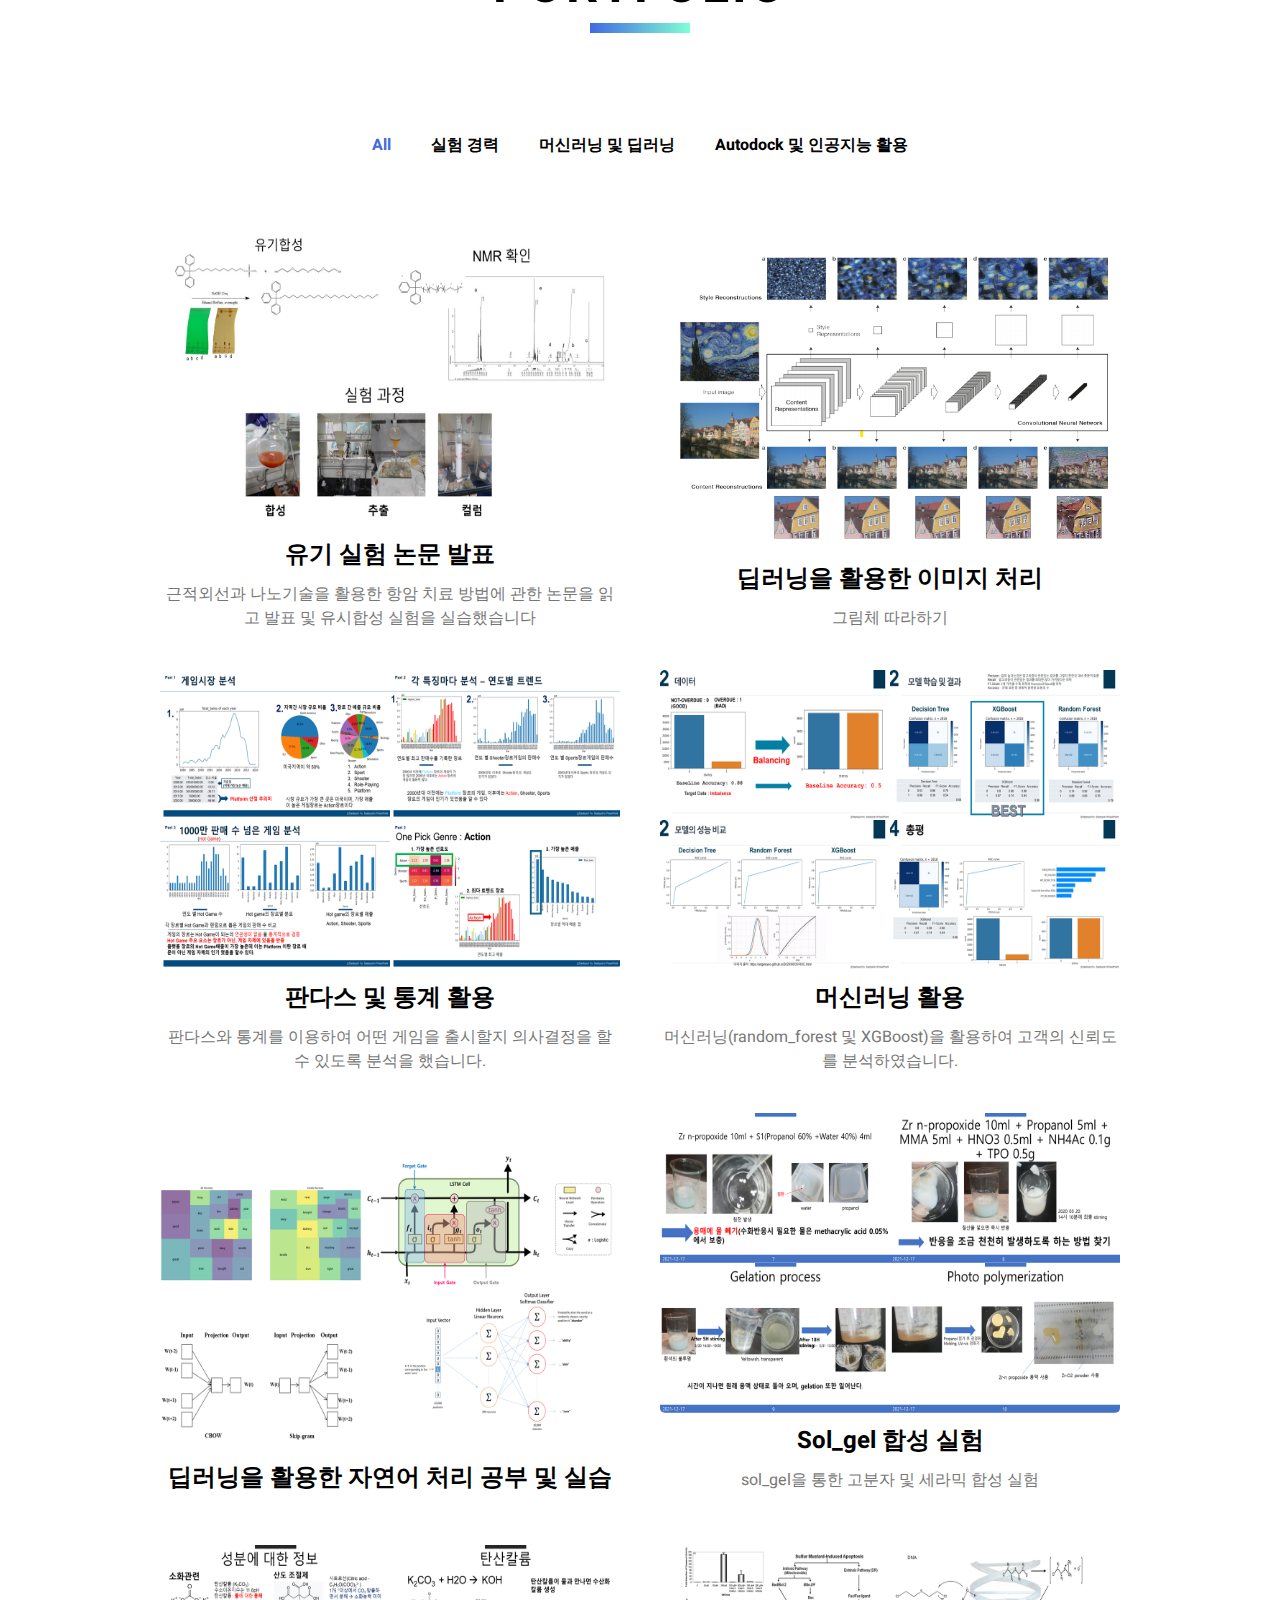
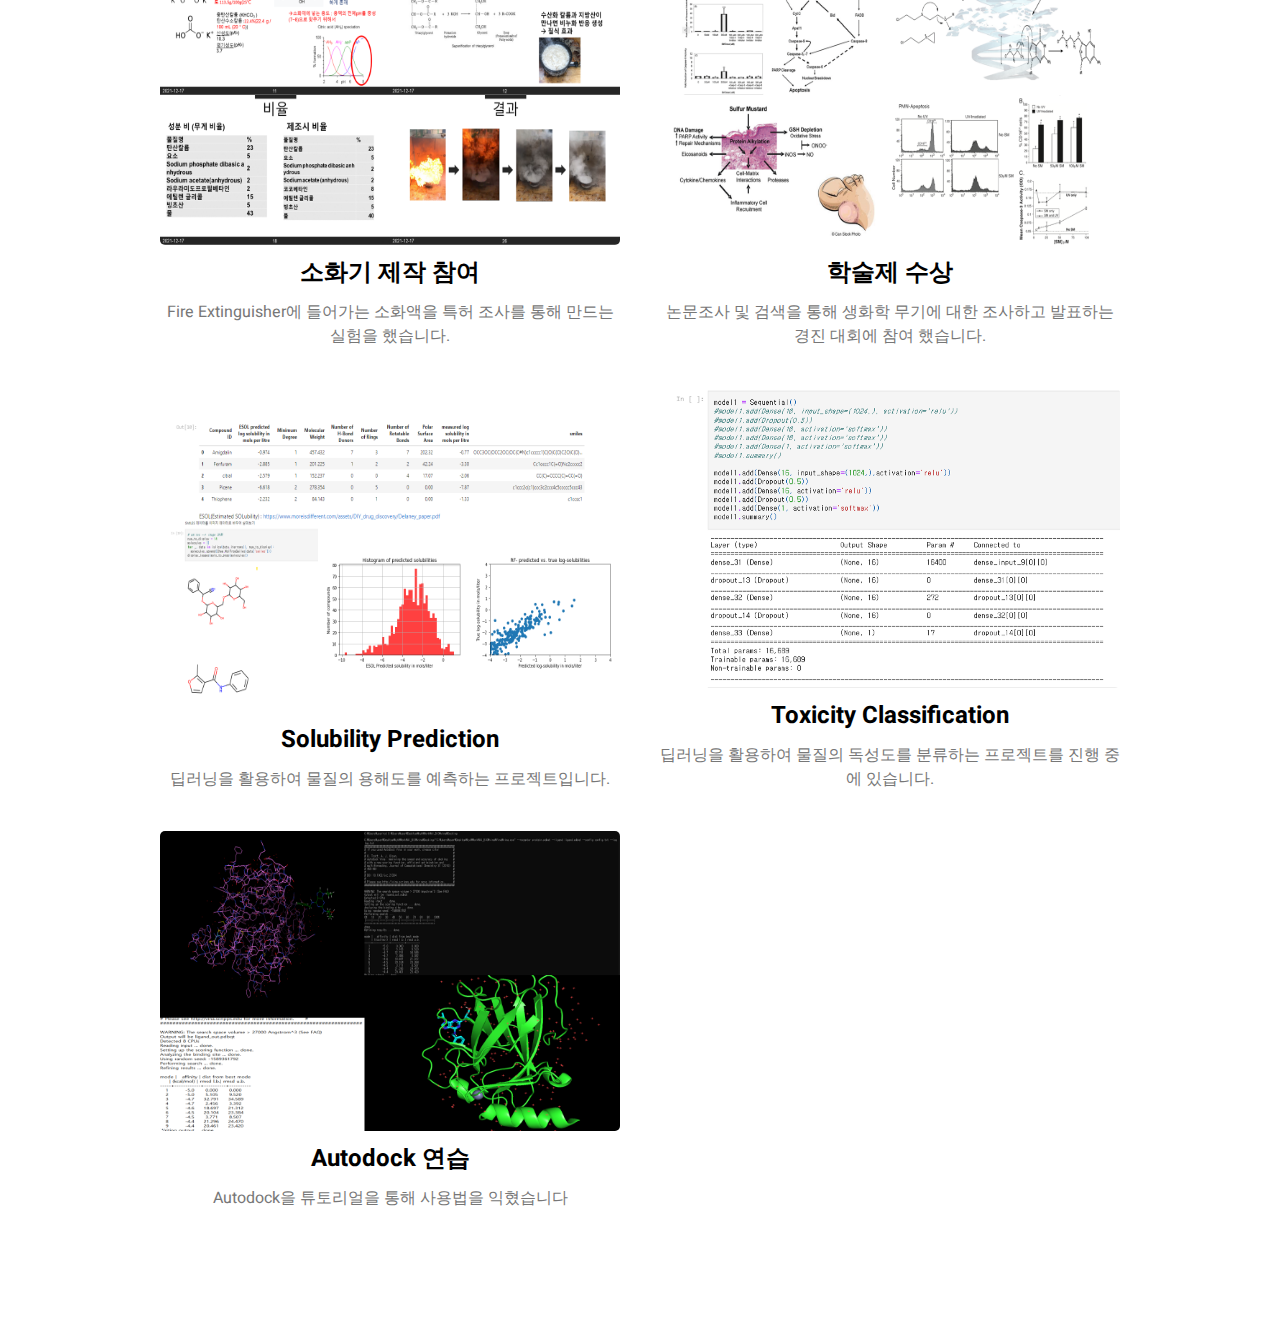
==== commit 6665b335: "수정4" ====
--- a/index.html
+++ b/index.html
@@ -260,7 +260,7 @@
 				<div class="filterItem uiux">
 					<div class="image">
 						<div class="overlay"><i class="far fa-image"></i></div>
-						<img src="./img/슬라이드1.png">
+						<img src="./img/슬라이드1.PNG">
 					</div>
 					<div class="main">
 						소화기 제작 참여
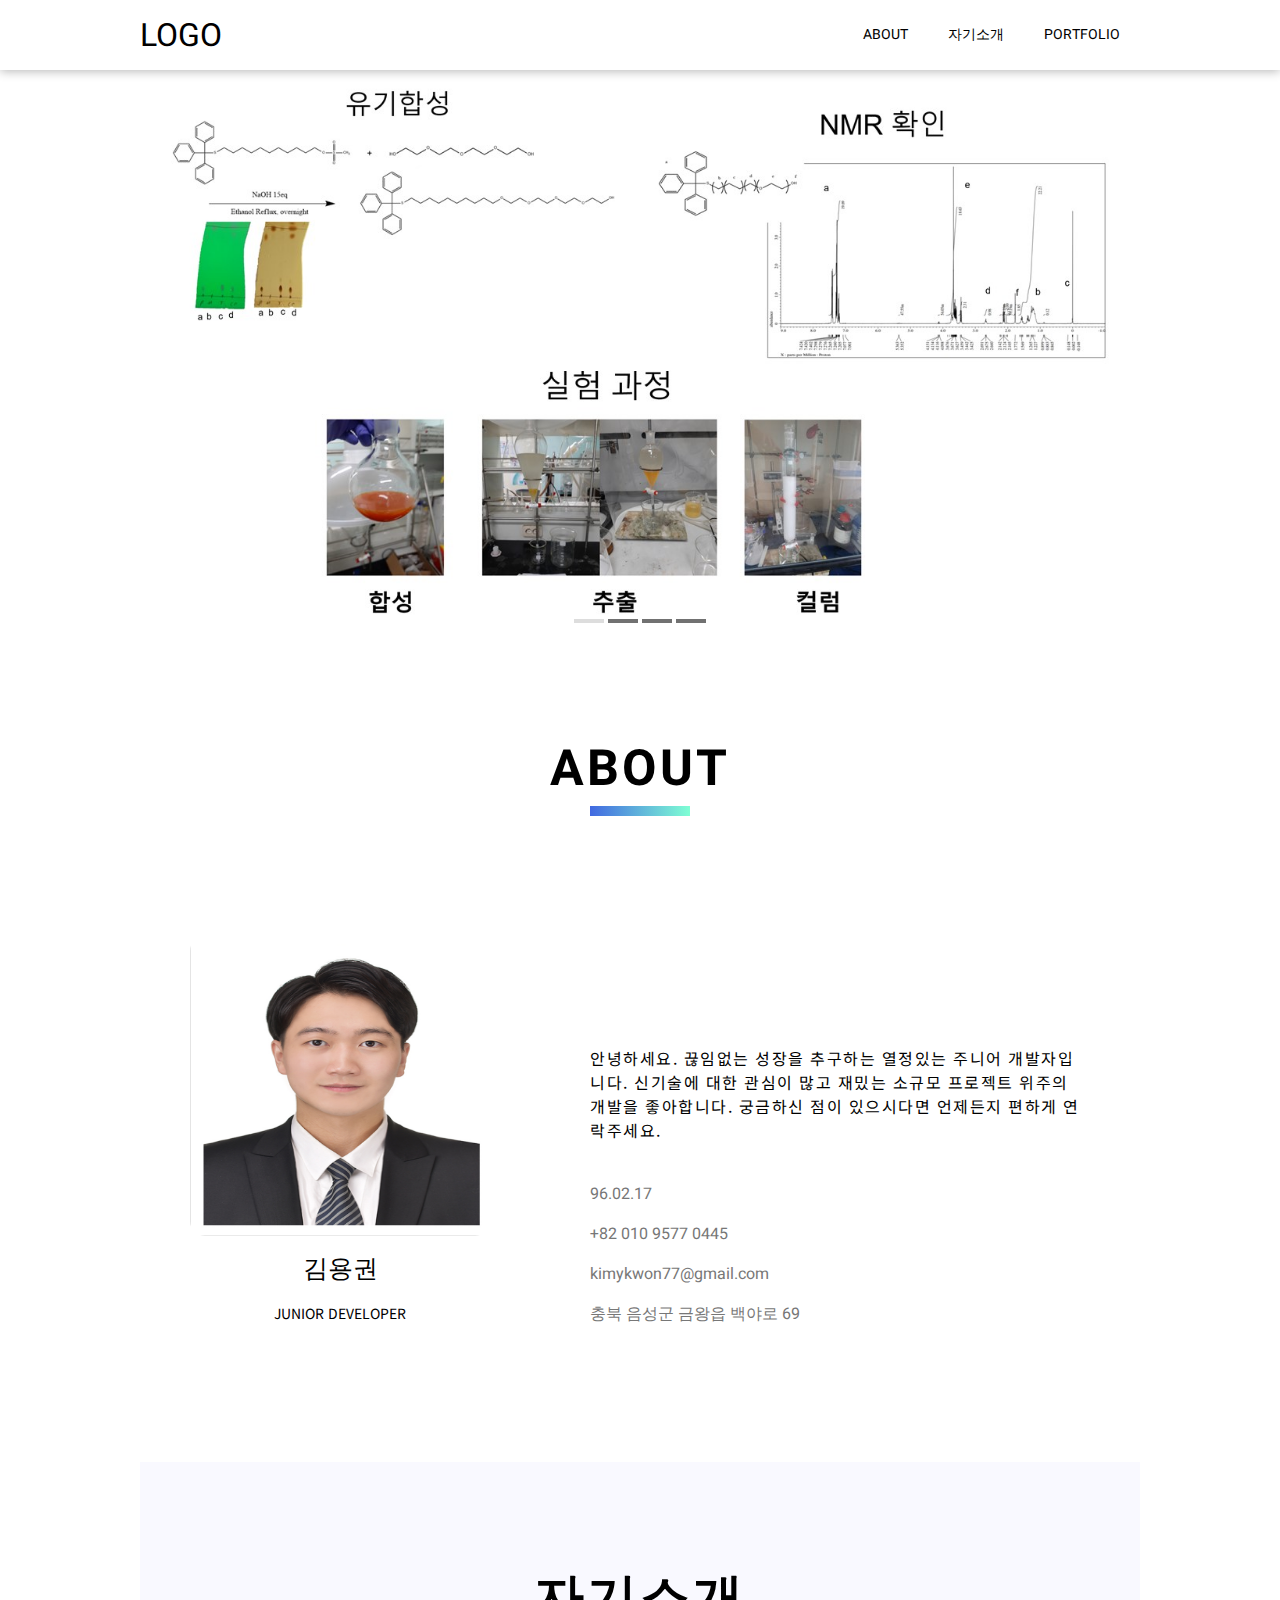
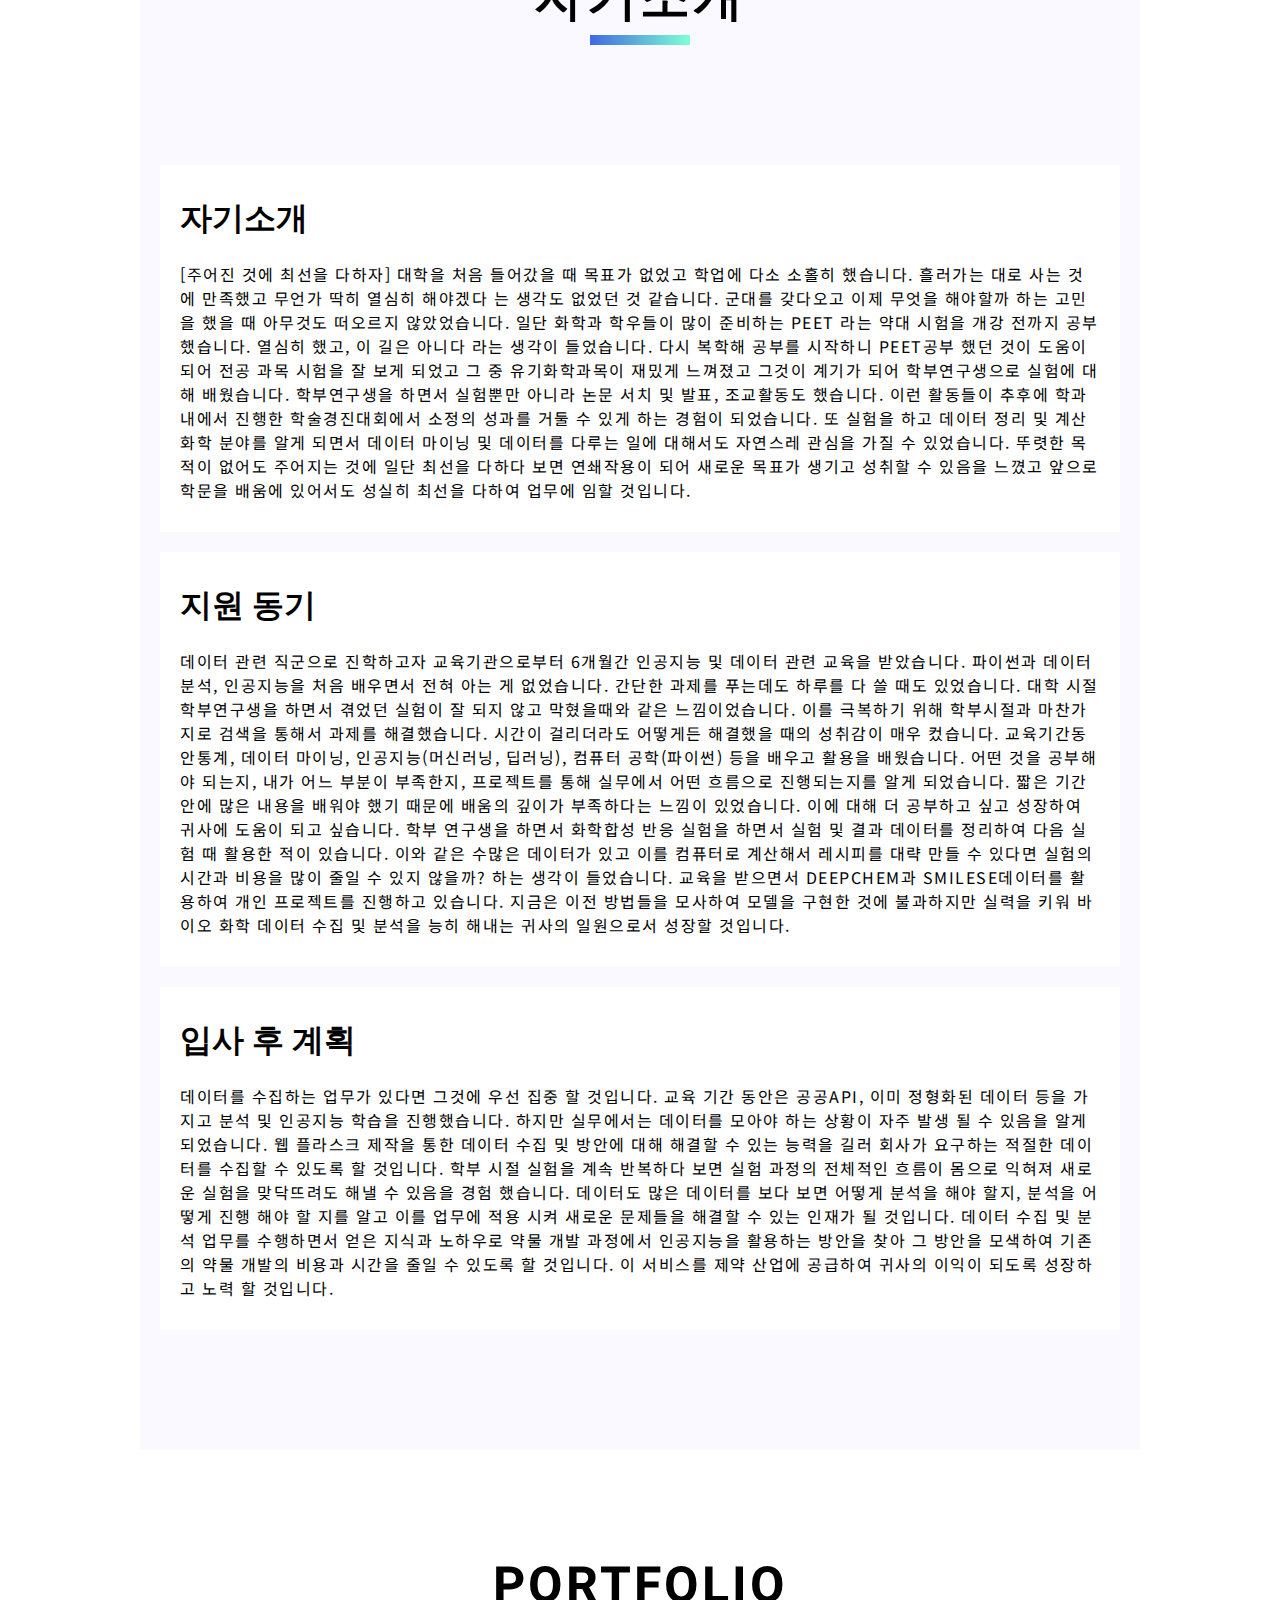
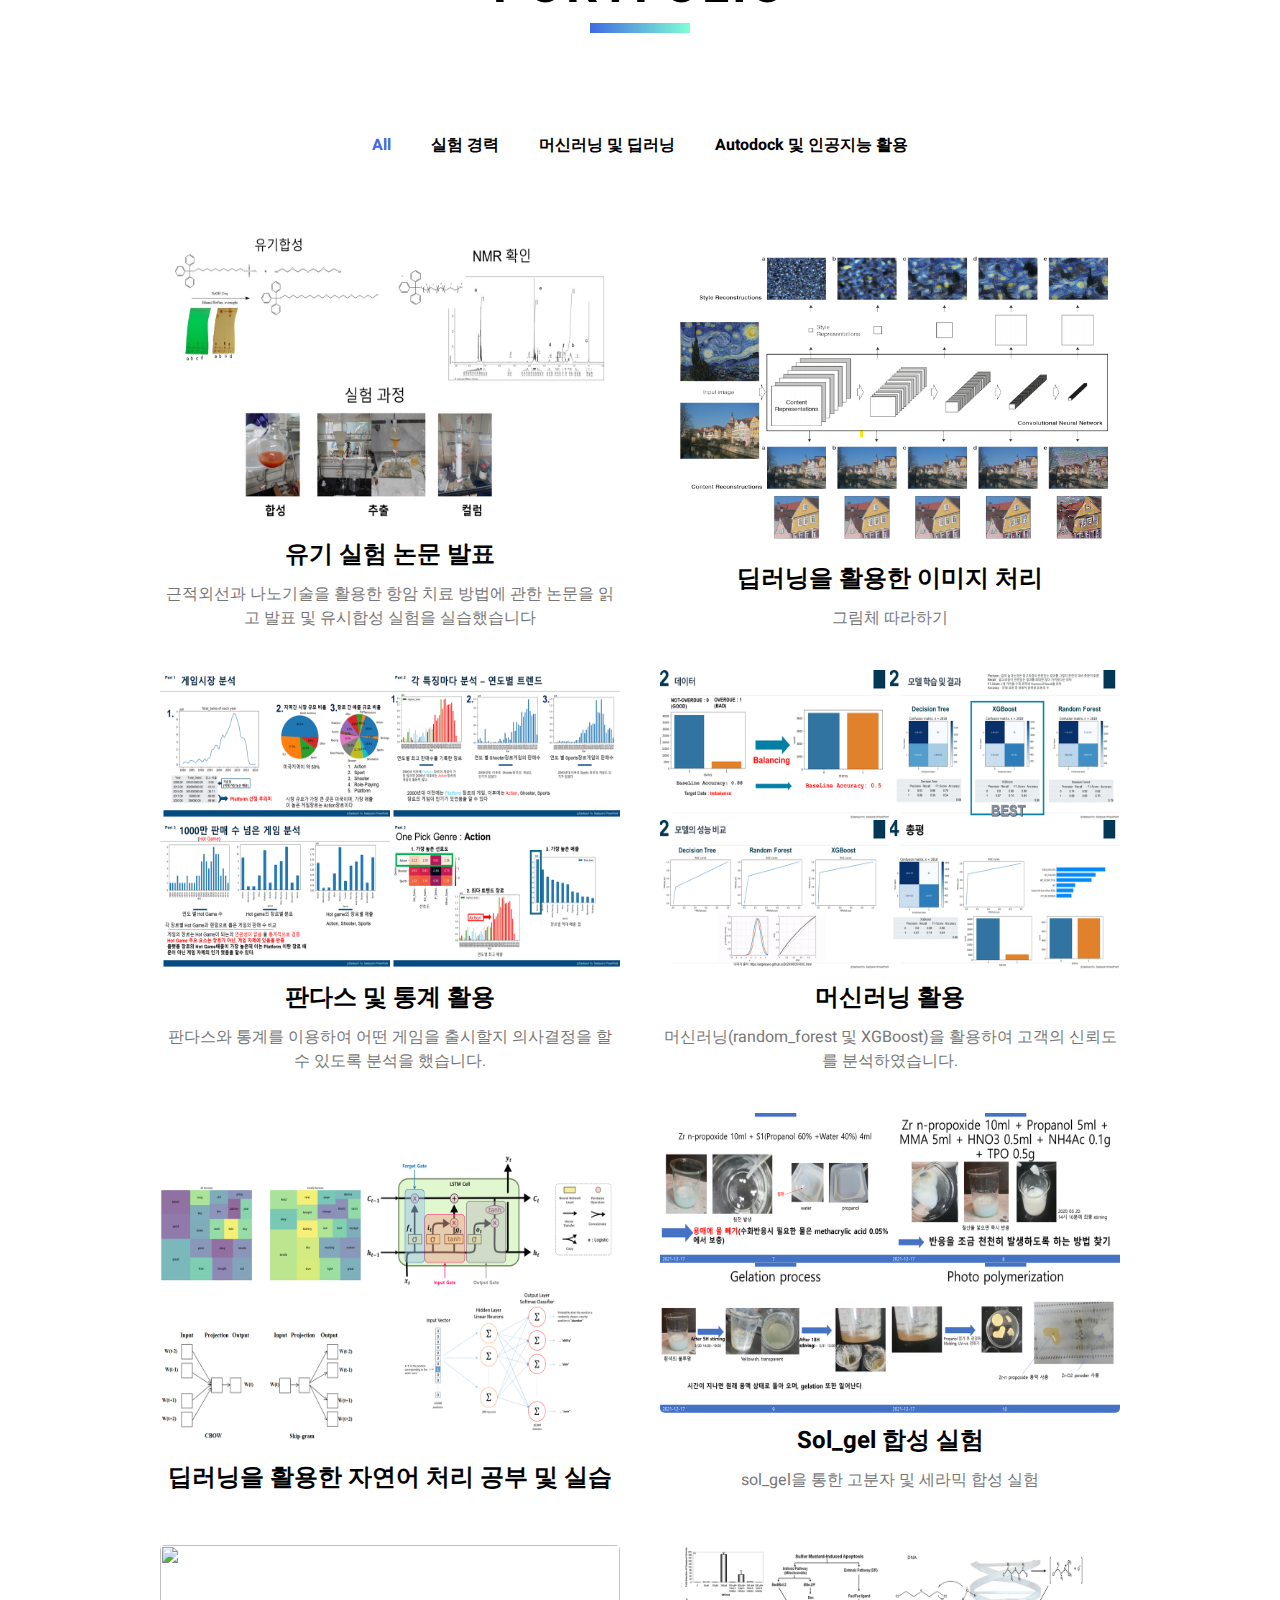
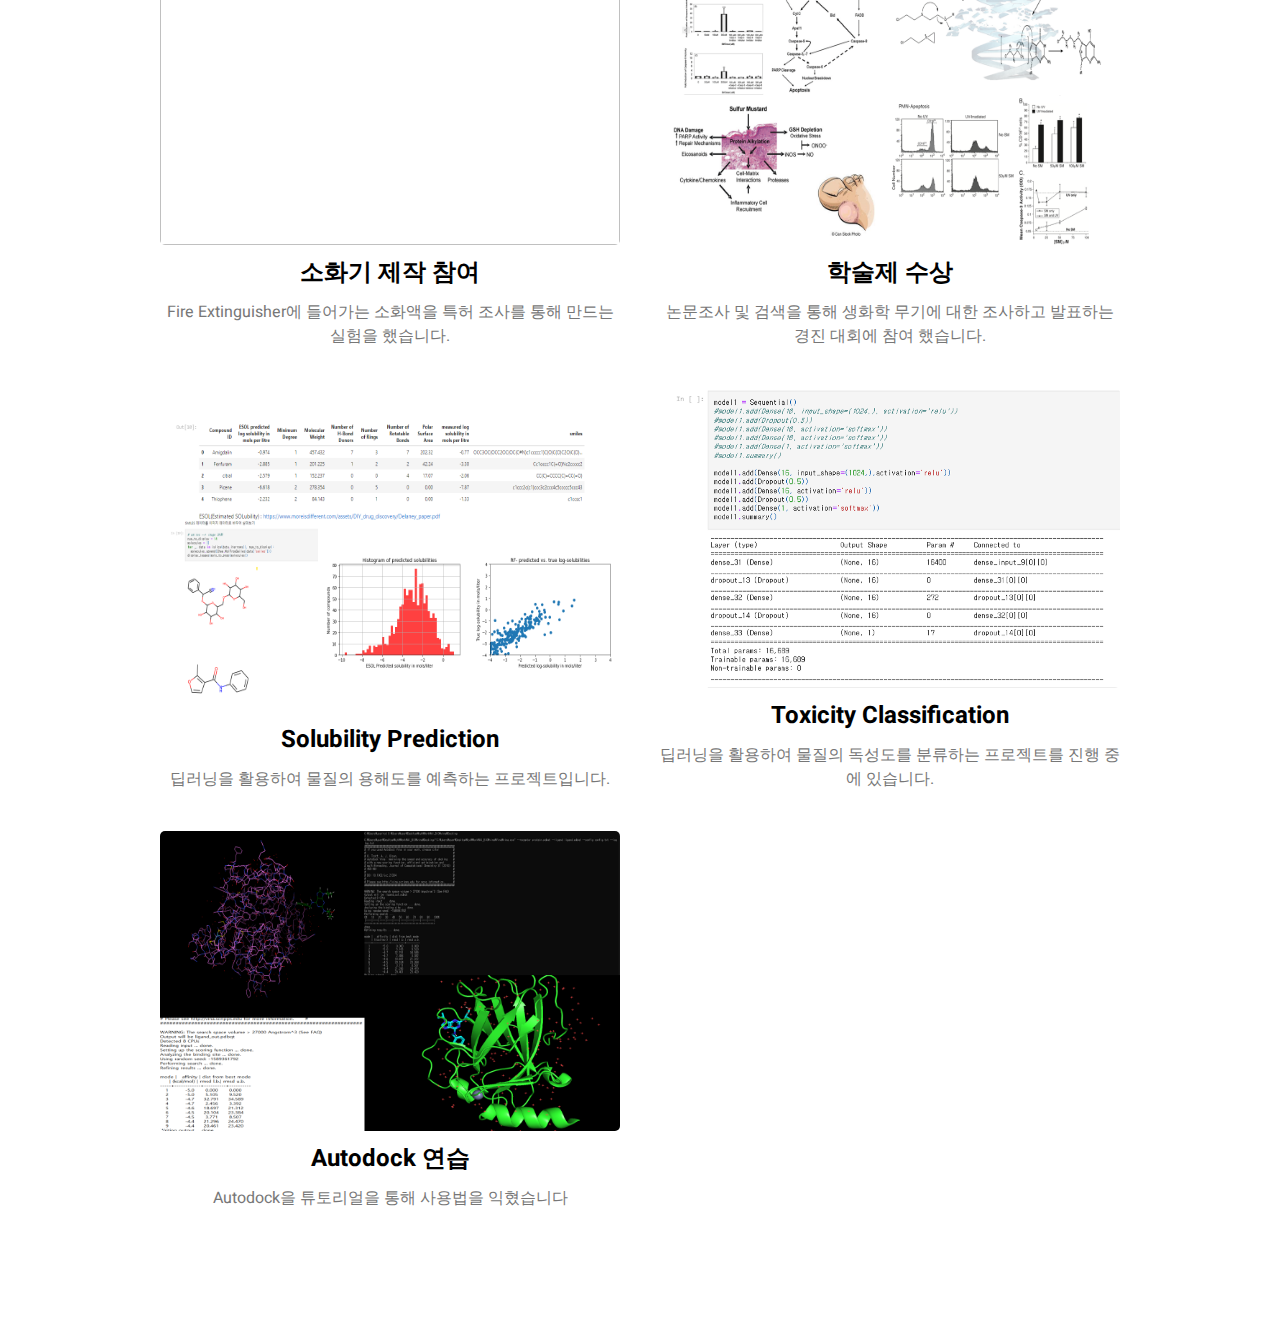
==== commit dcd25cb2: "수정6" ====
--- a/index.html
+++ b/index.html
@@ -260,7 +260,7 @@
 				<div class="filterItem uiux">
 					<div class="image">
 						<div class="overlay"><i class="far fa-image"></i></div>
-						<img src="./img/슬라이드1.PNG">
+						<img src="img/슬라이드1.png">
 					</div>
 					<div class="main">
 						소화기 제작 참여
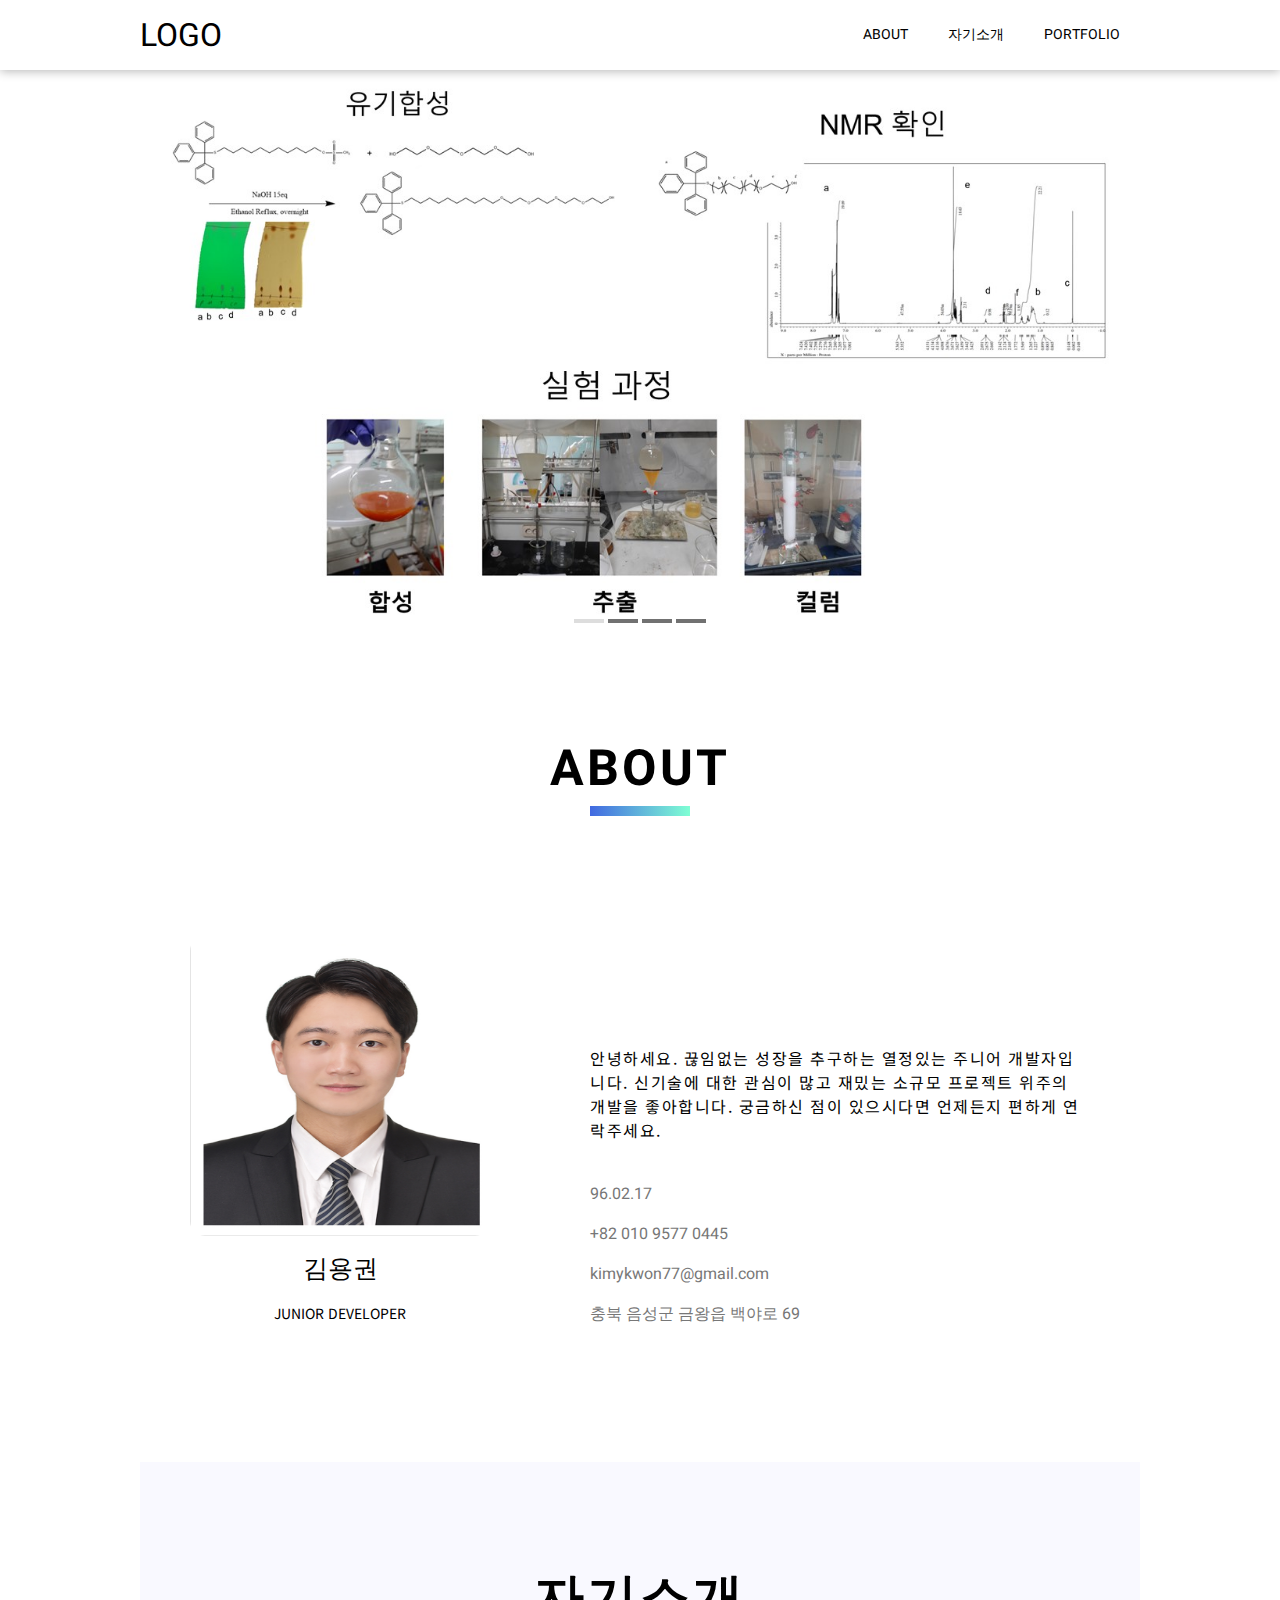
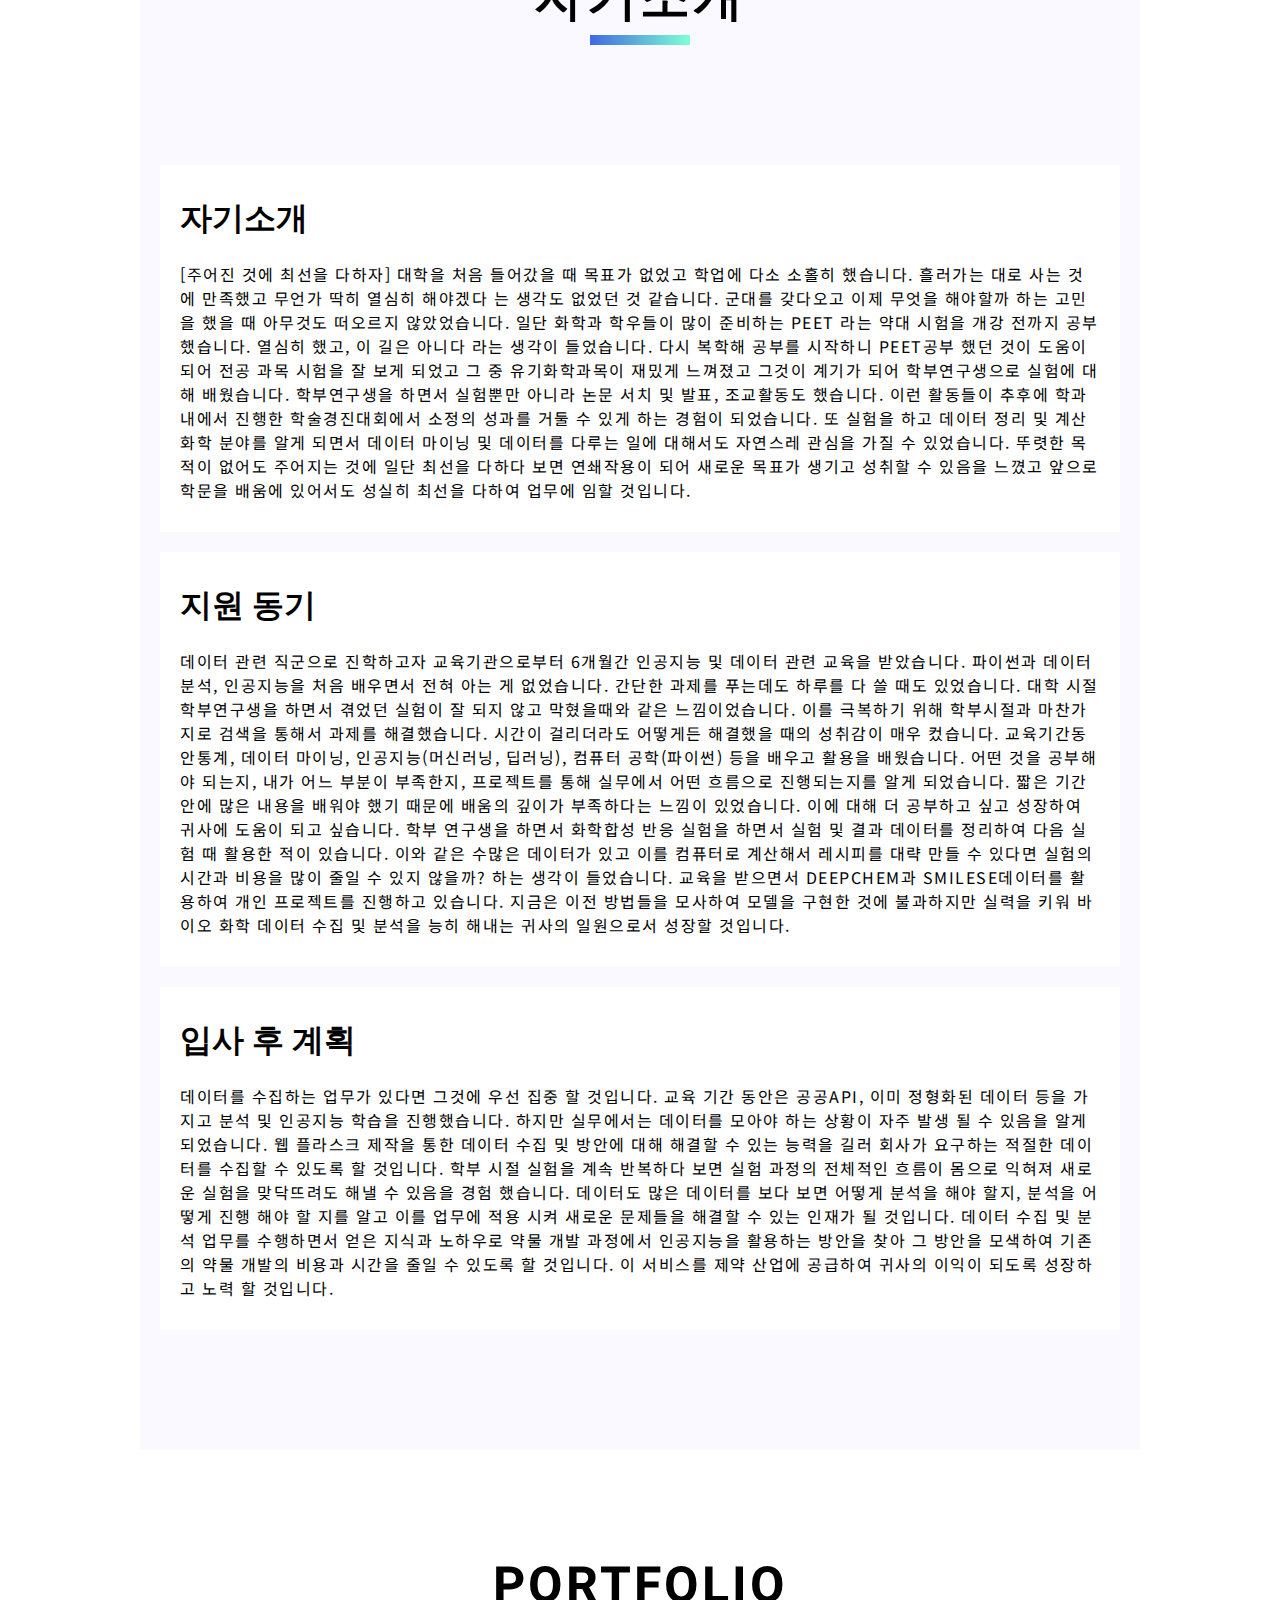
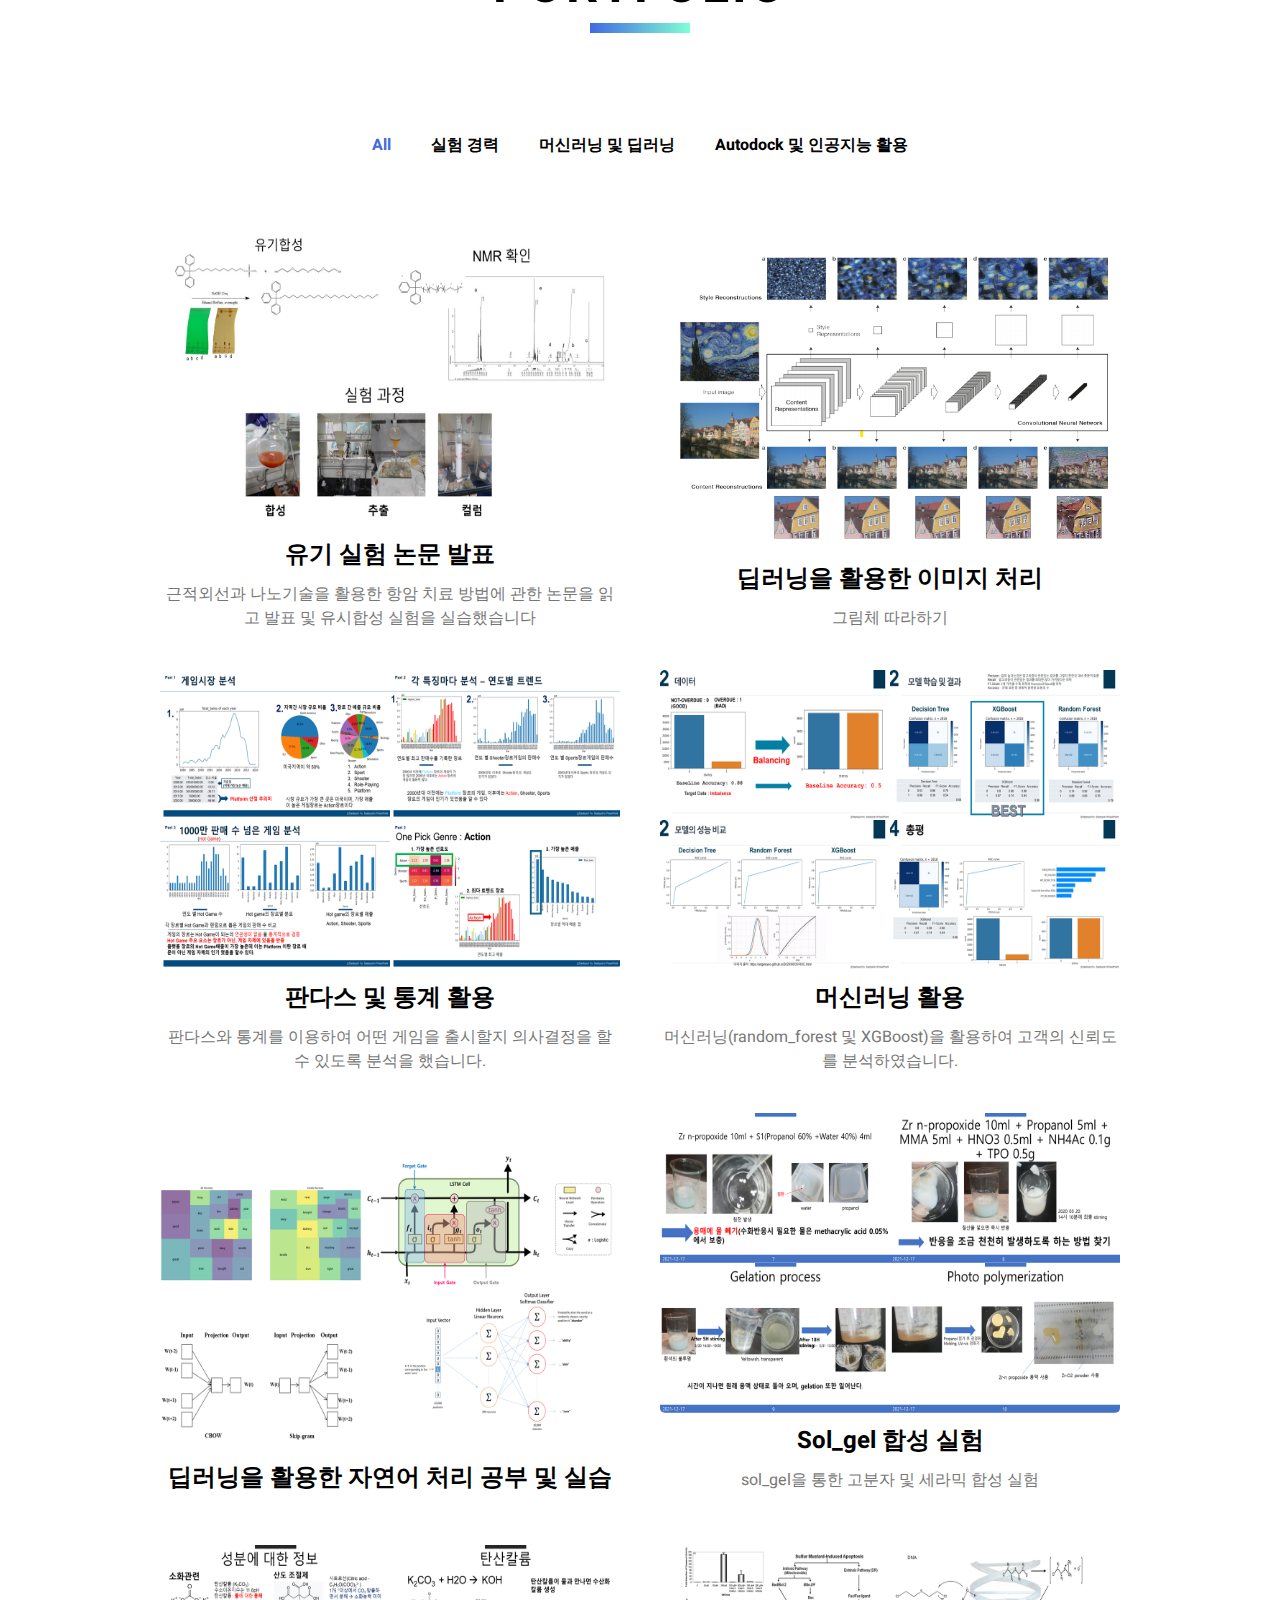
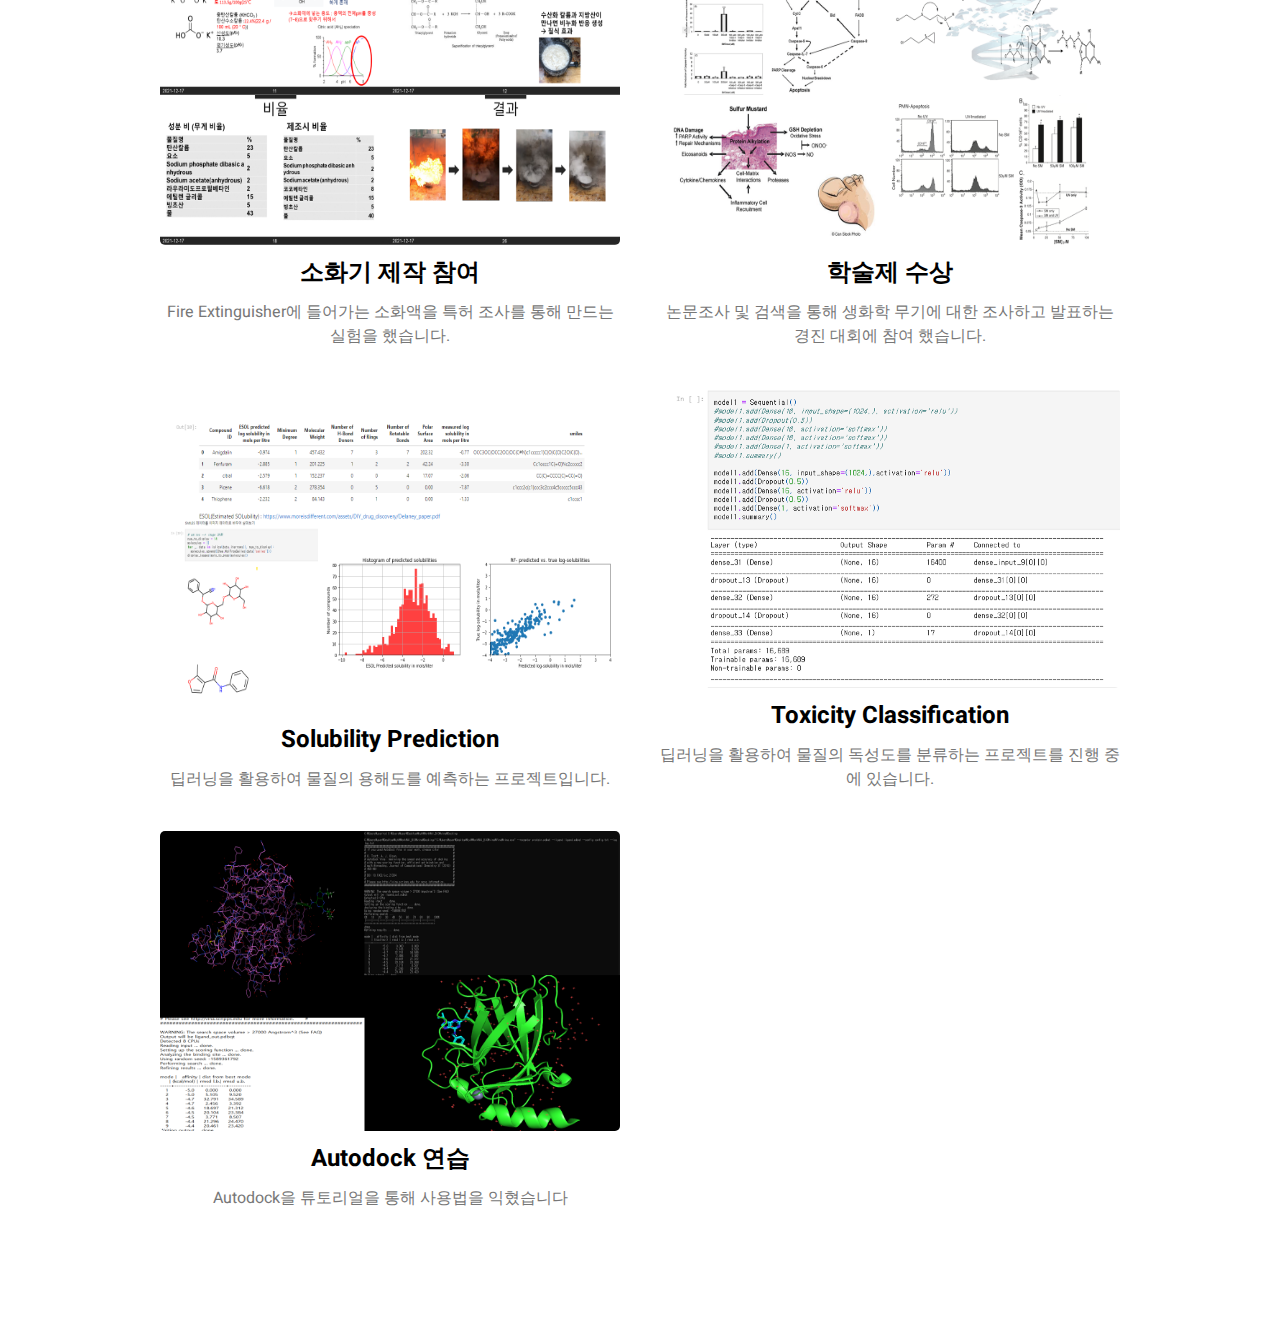
==== commit 42f1eac1: "수정8" ====
--- a/index.html
+++ b/index.html
@@ -260,7 +260,7 @@
 				<div class="filterItem uiux">
 					<div class="image">
 						<div class="overlay"><i class="far fa-image"></i></div>
-						<img src="img/슬라이드1.png">
+						<img src="img/fire.png">
 					</div>
 					<div class="main">
 						소화기 제작 참여
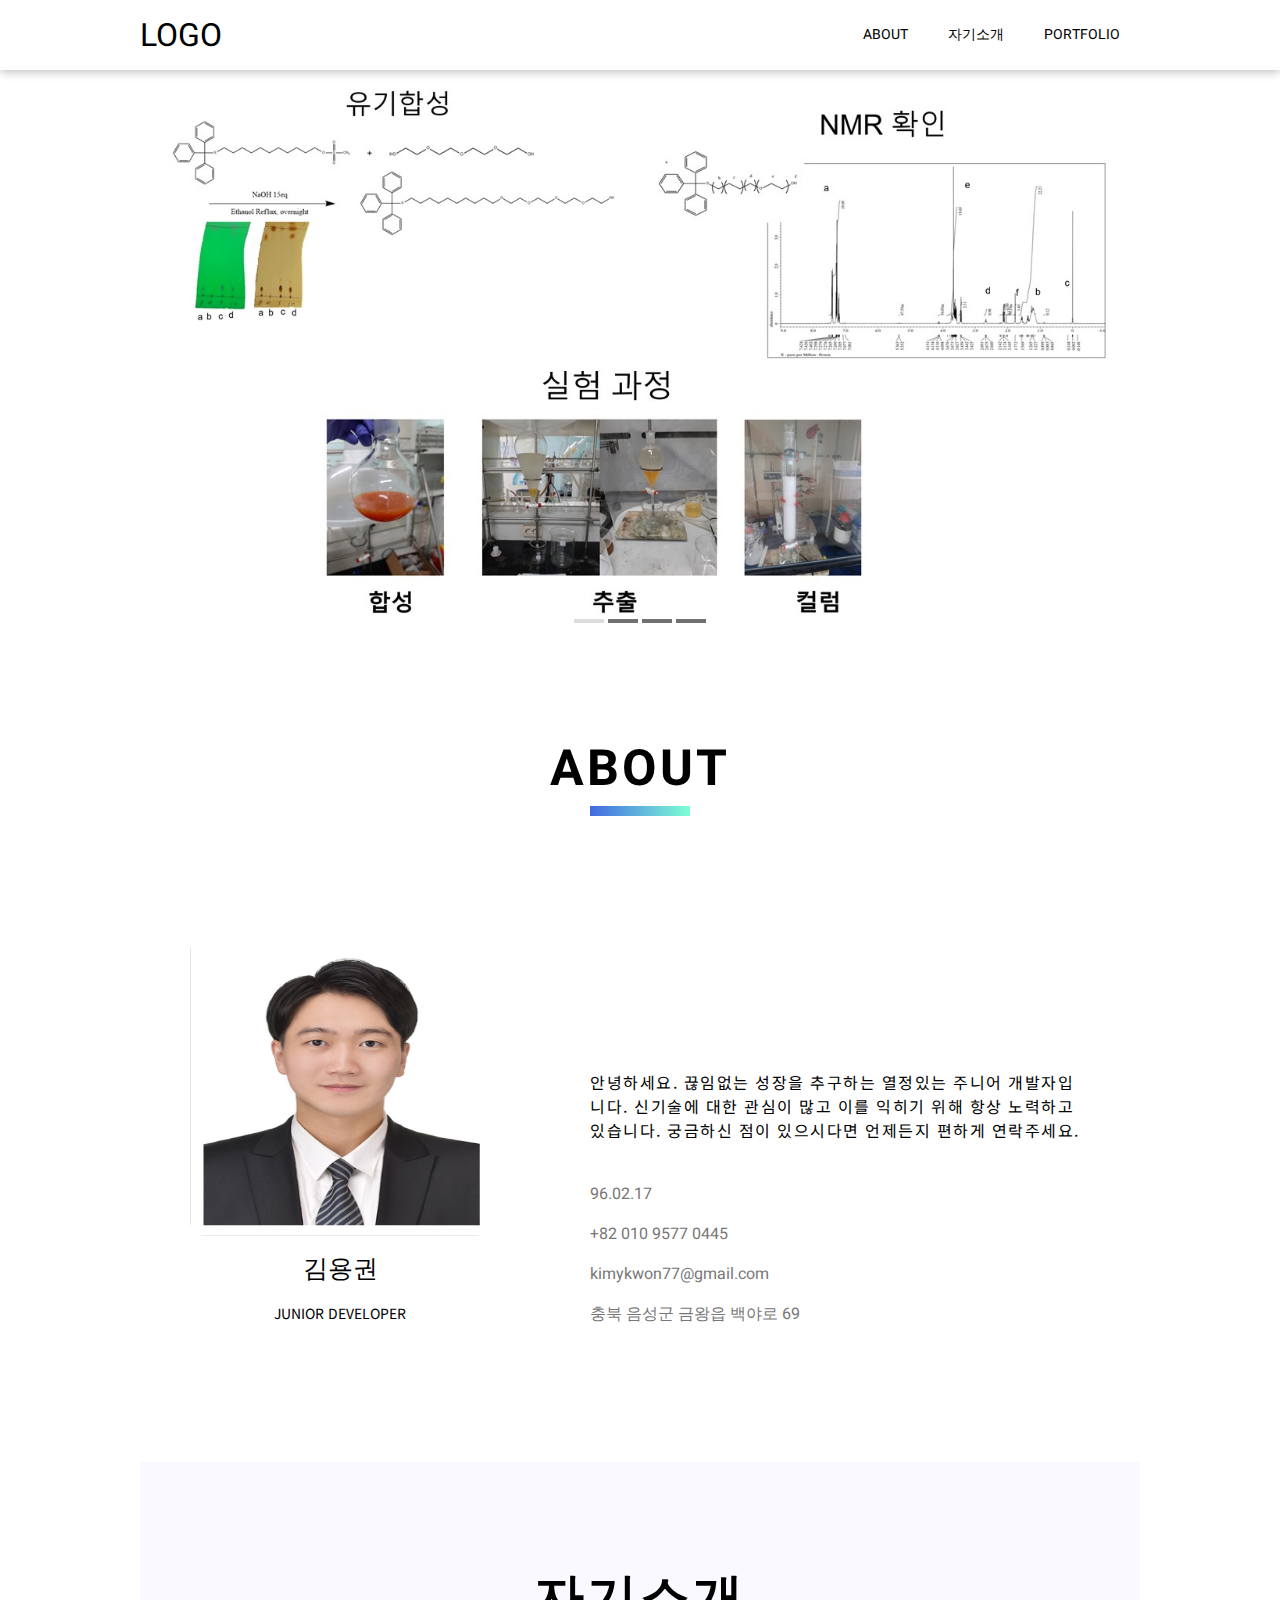
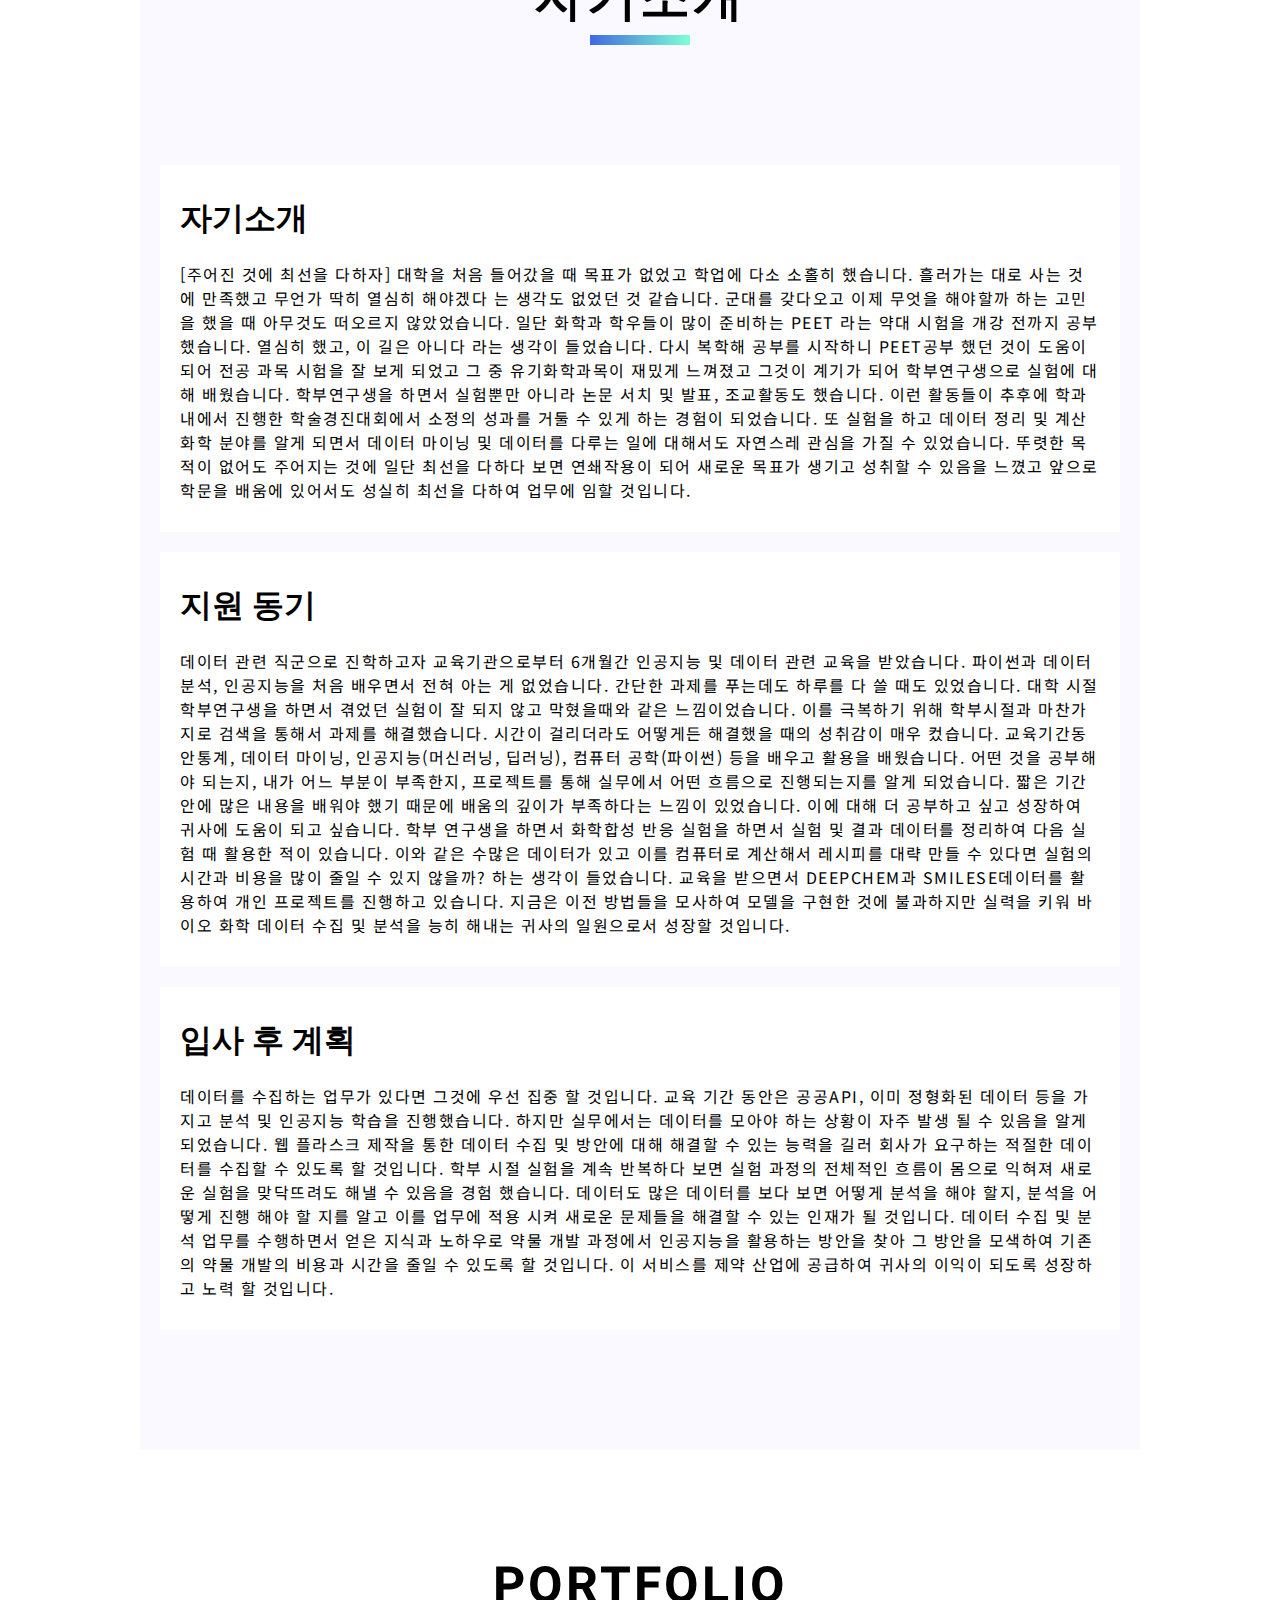
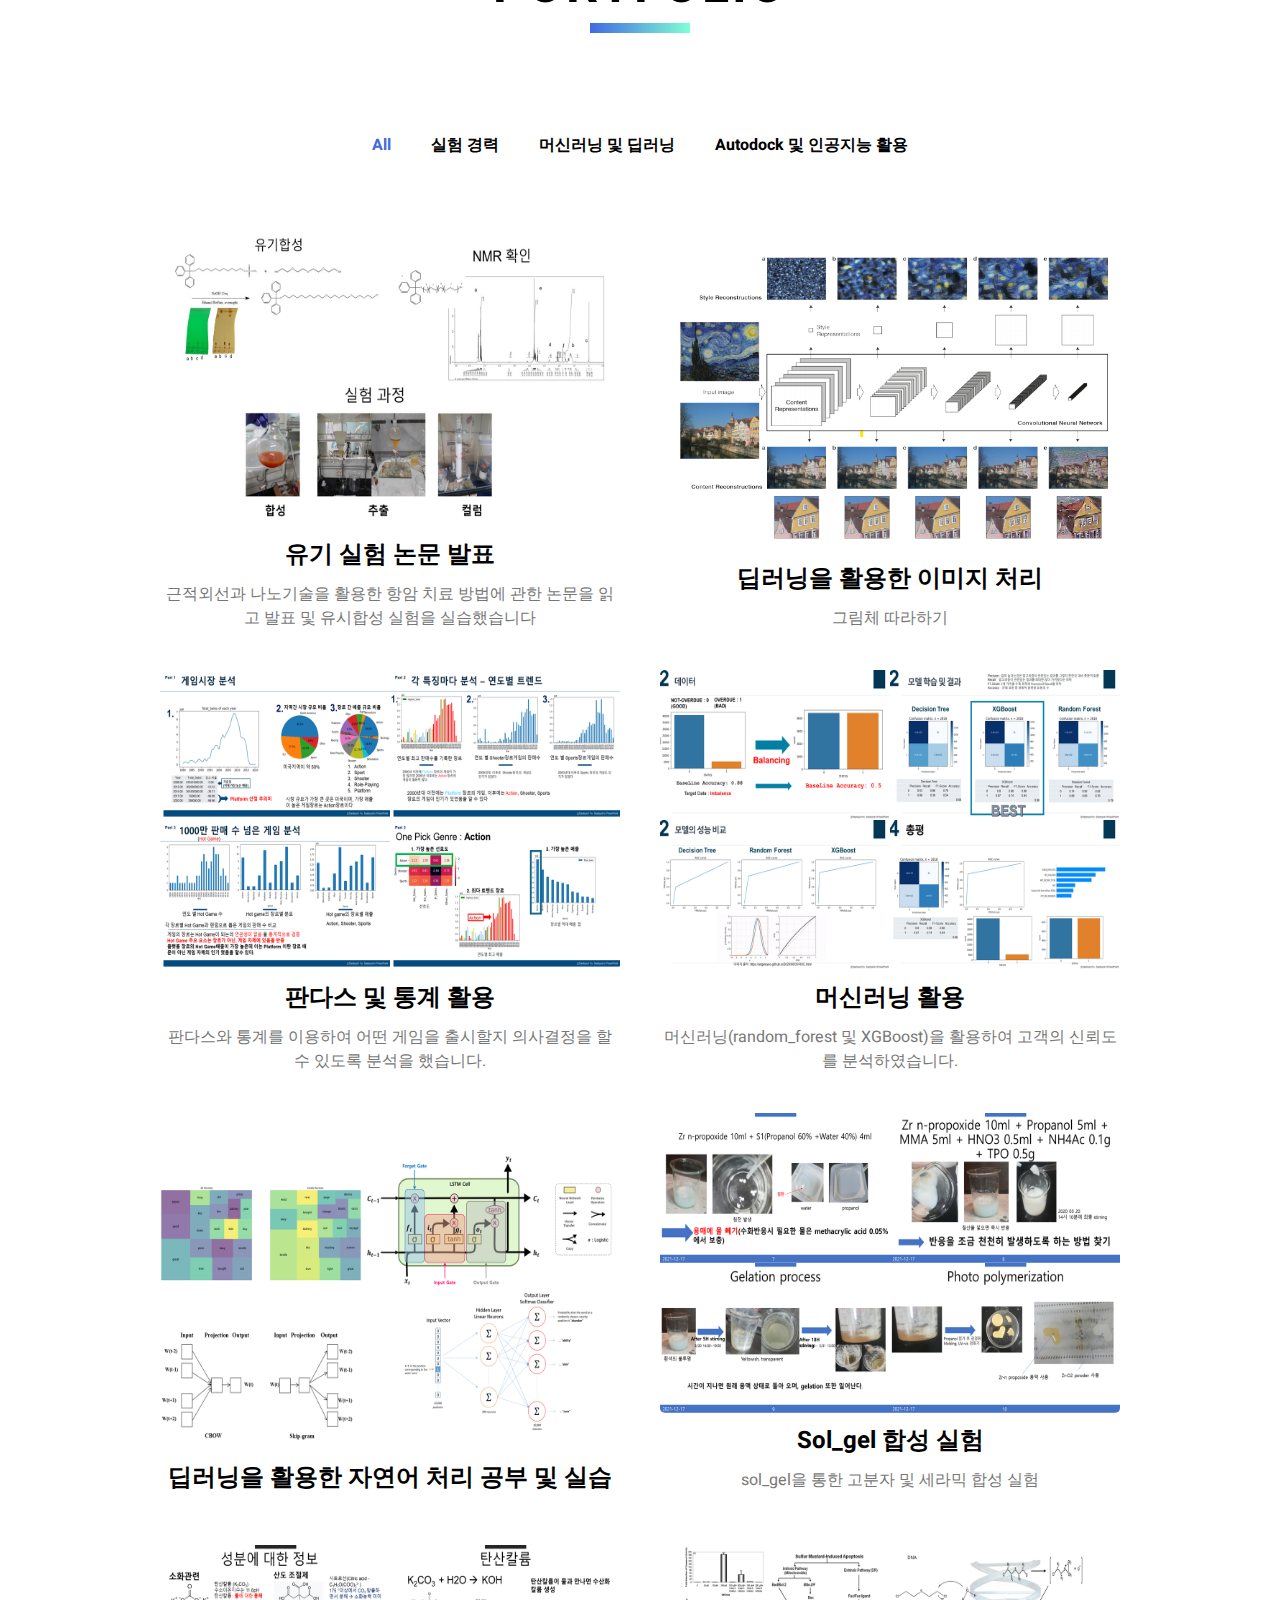
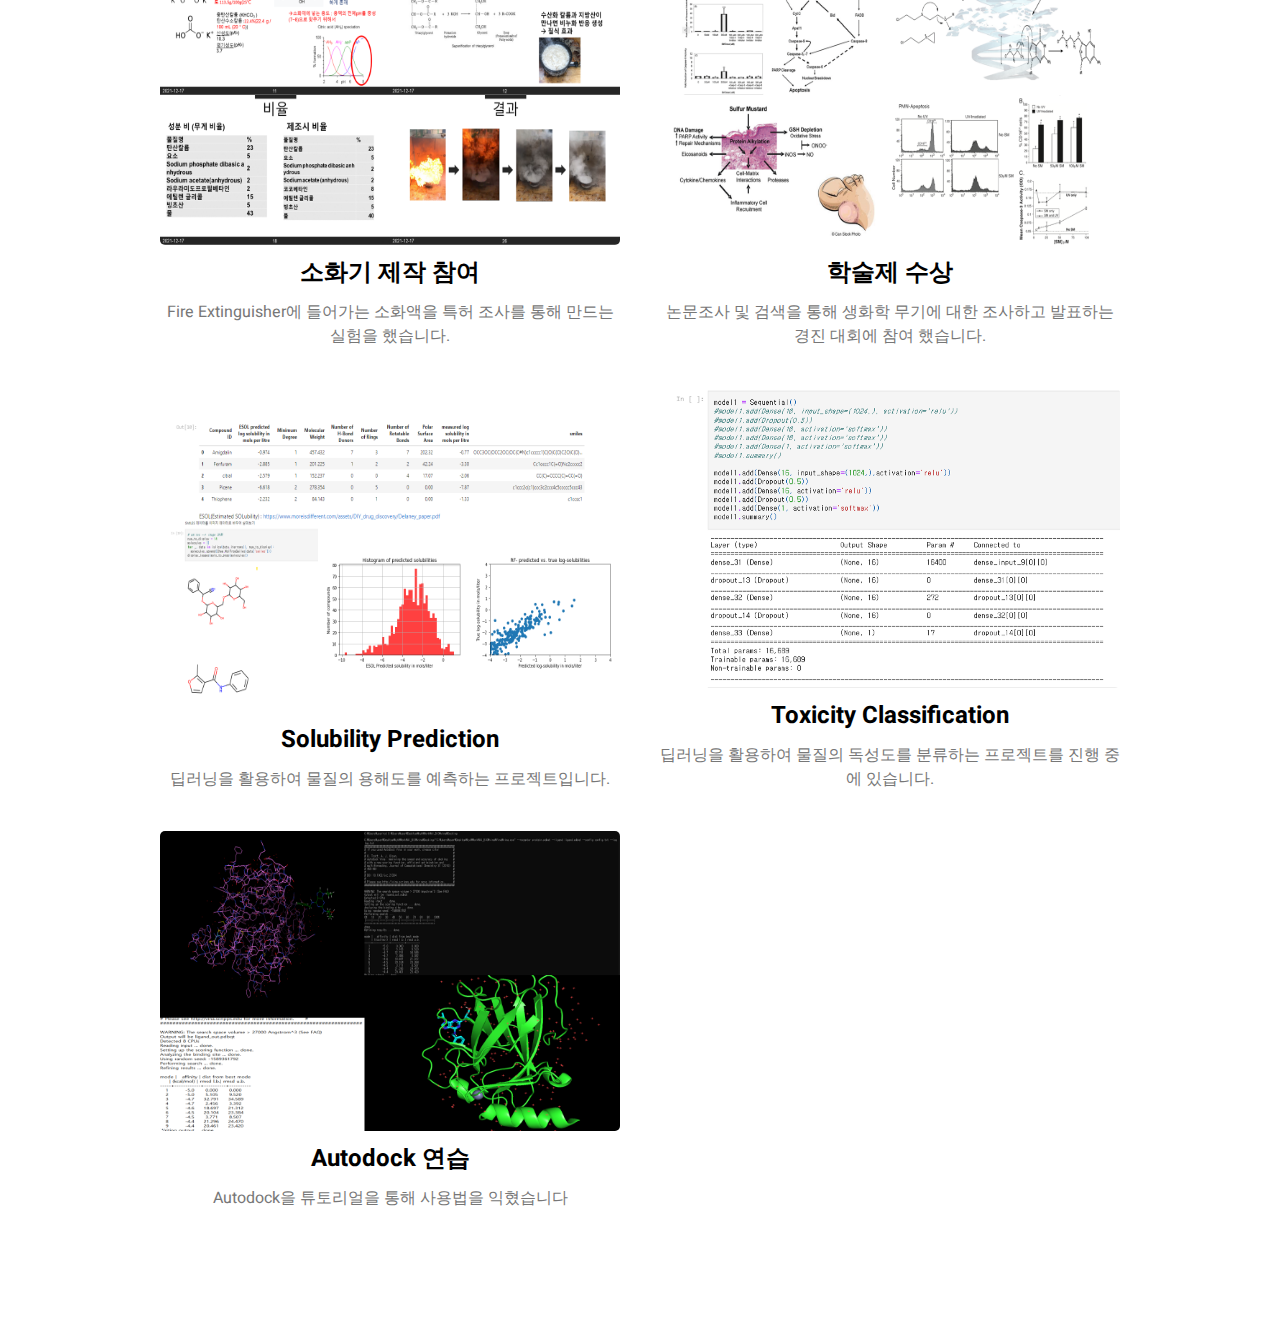
==== commit 82228e15: "수정9" ====
--- a/index.html
+++ b/index.html
@@ -76,7 +76,7 @@
 			</div>
 			<div class="text">
 				<div class="intro">
-					안녕하세요. 끊임없는 성장을 추구하는 열정있는 주니어 개발자입니다. 신기술에 대한 관심이 많고 재밌는 소규모 프로젝트 위주의 개발을 좋아합니다. 궁금하신 점이 있으시다면 언제든지 편하게 연락주세요.
+					안녕하세요. 끊임없는 성장을 추구하는 열정있는 주니어 개발자입니다. 신기술에 대한 관심이 많고 이를 익히기 위해 항상 노력하고 있습니다. 궁금하신 점이 있으시다면 언제든지 편하게 연락주세요.
 				</div>
 				<ul>
 					<li>
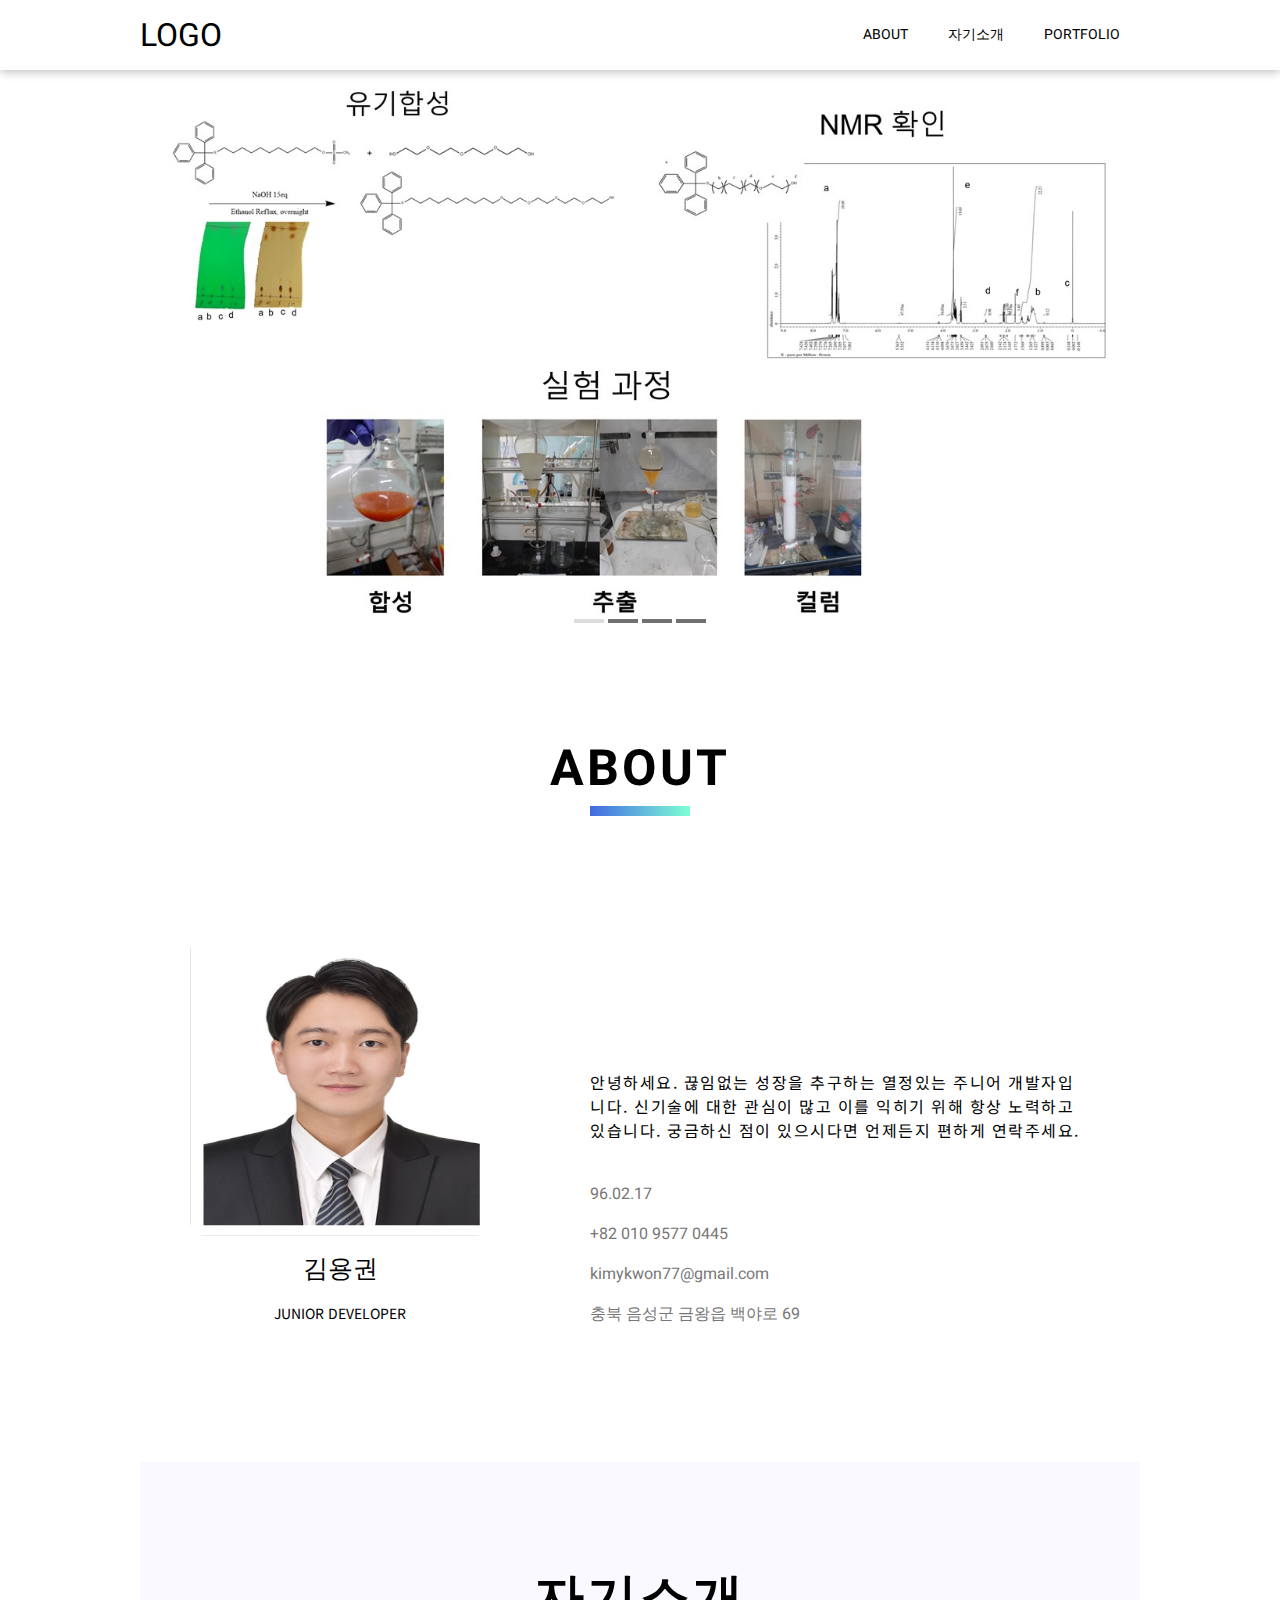
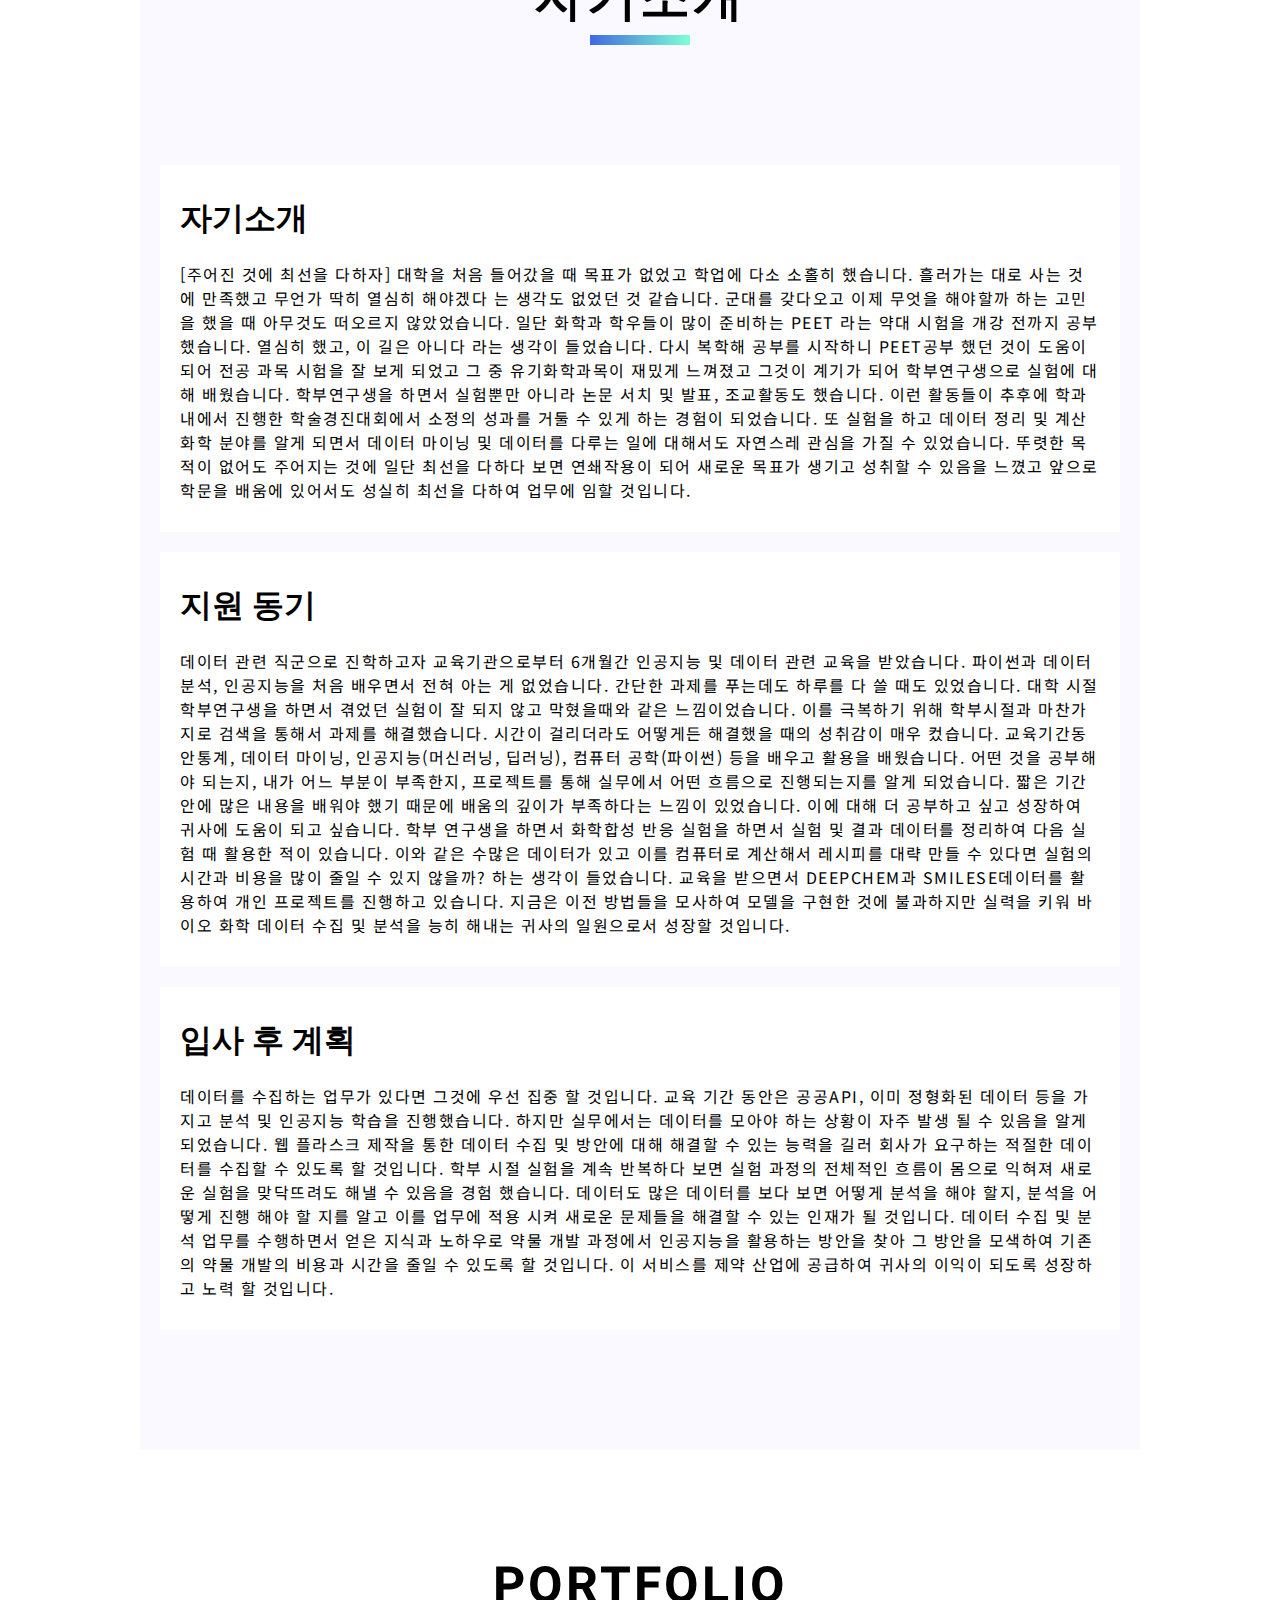
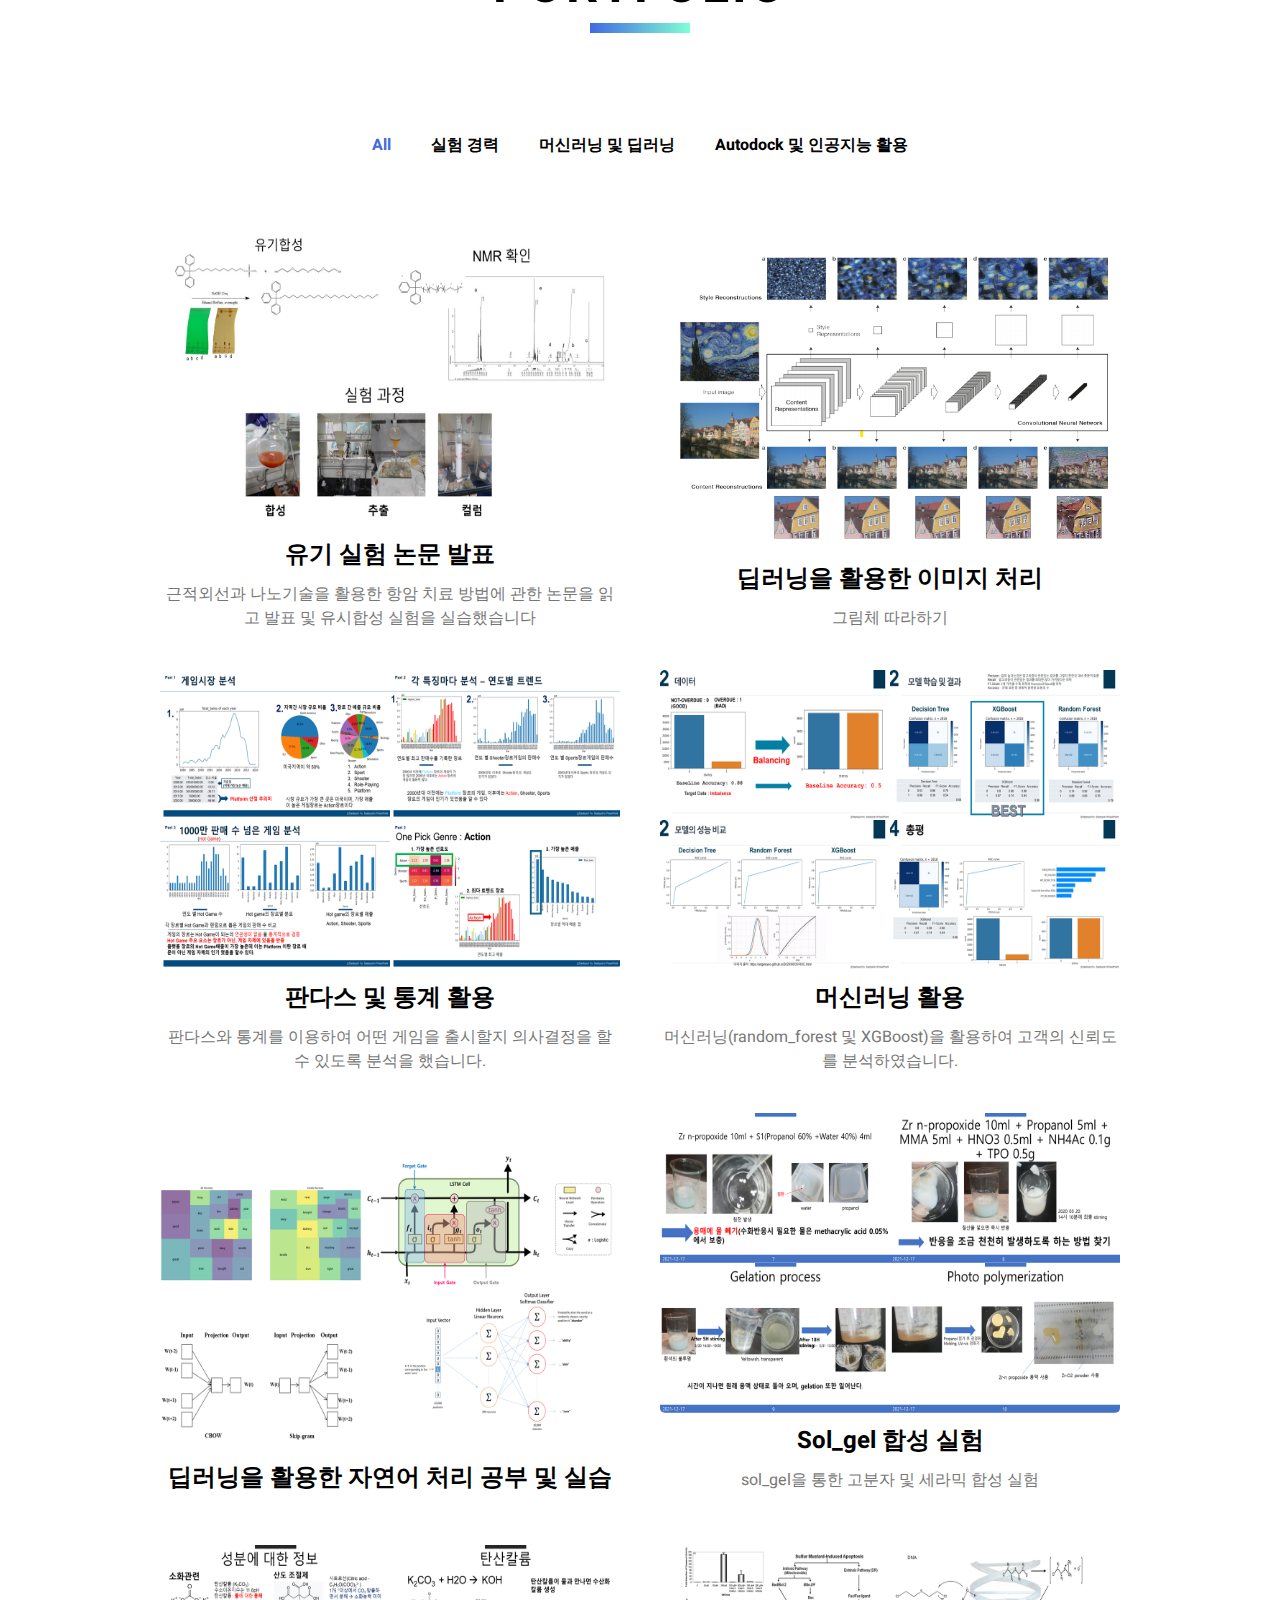
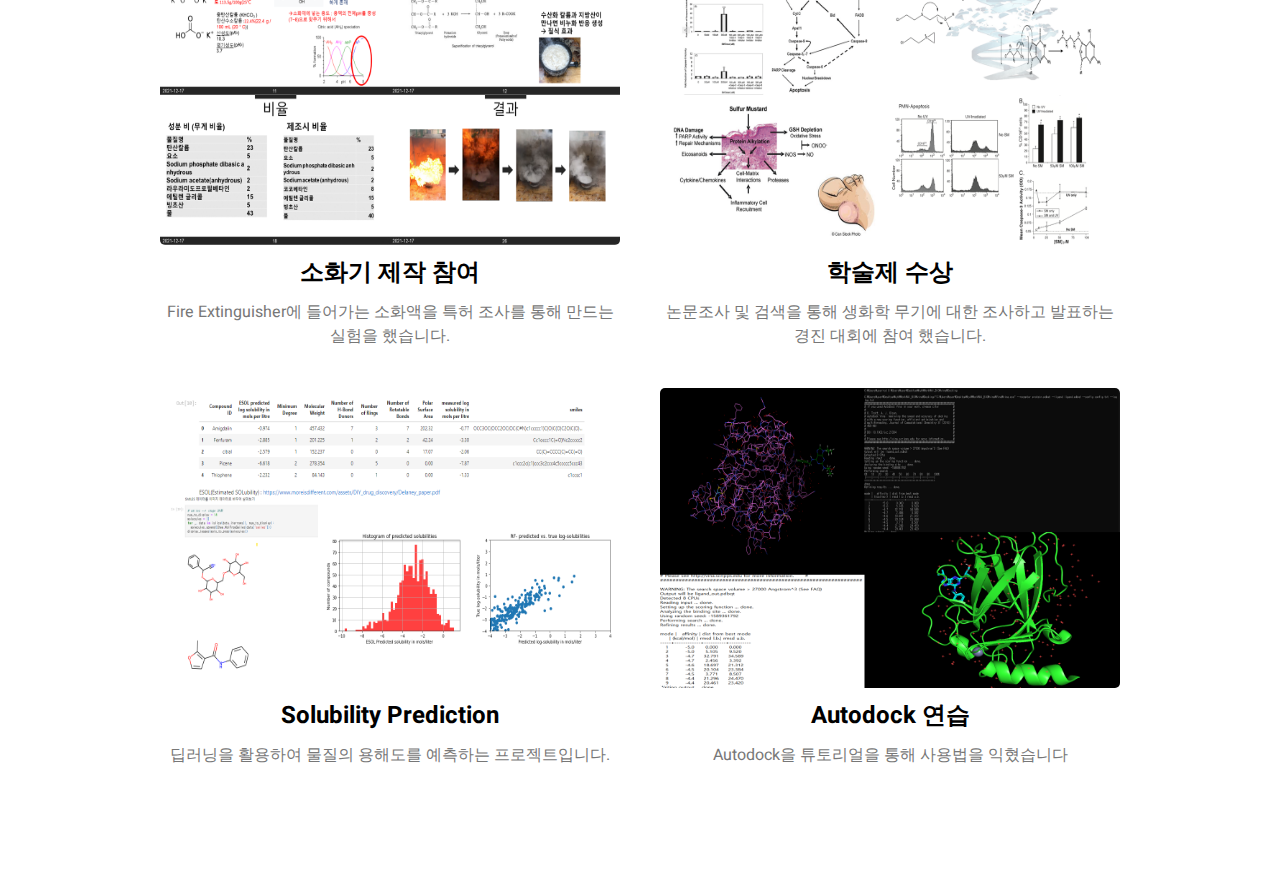
==== commit 8a802660: "수정" ====
--- a/index.html
+++ b/index.html
@@ -302,24 +302,6 @@
 						GraphConv과 rdkit을 이용하여 smiles 형태의 분자 데이터를 통해 용해도를 예측해보았습니다.
 						<p>
 							<A href="https://github.com/Kim-yk/pharmcad_port/blob/main/AIBIO/solubility(F).ipynb" target="blank">Solubility.ipynb</A>
-						</p>
-					</div>
-				</div>
-				<div class="filterItem db">
-					<div class="image">
-						<div class="overlay"><i class="far fa-image"></i></div>
-						<img src="img/tox.png">
-					</div>
-					<div class="main">
-						Toxicity Classification
-					</div>
-					<div class="sub">
-						딥러닝을 활용하여 물질의 독성도를 분류하는 프로젝트를 진행 중에 있습니다.
-					</div>
-					<div class="text">
-						아직은 미완성이지만 deepchem 라이브러리및 Tox21데이터를 활용하여 독성도 분류를 하는 개인 프로젝트를 진행 중에 있습니다.
-						<p>
-							<A href="https://github.com/Kim-yk/pharmcad_port/blob/main/AIBIO/Toxicity.ipynb" target="blank">Tox21.ipynb</A>
 						</p>
 					</div>
 				</div>
